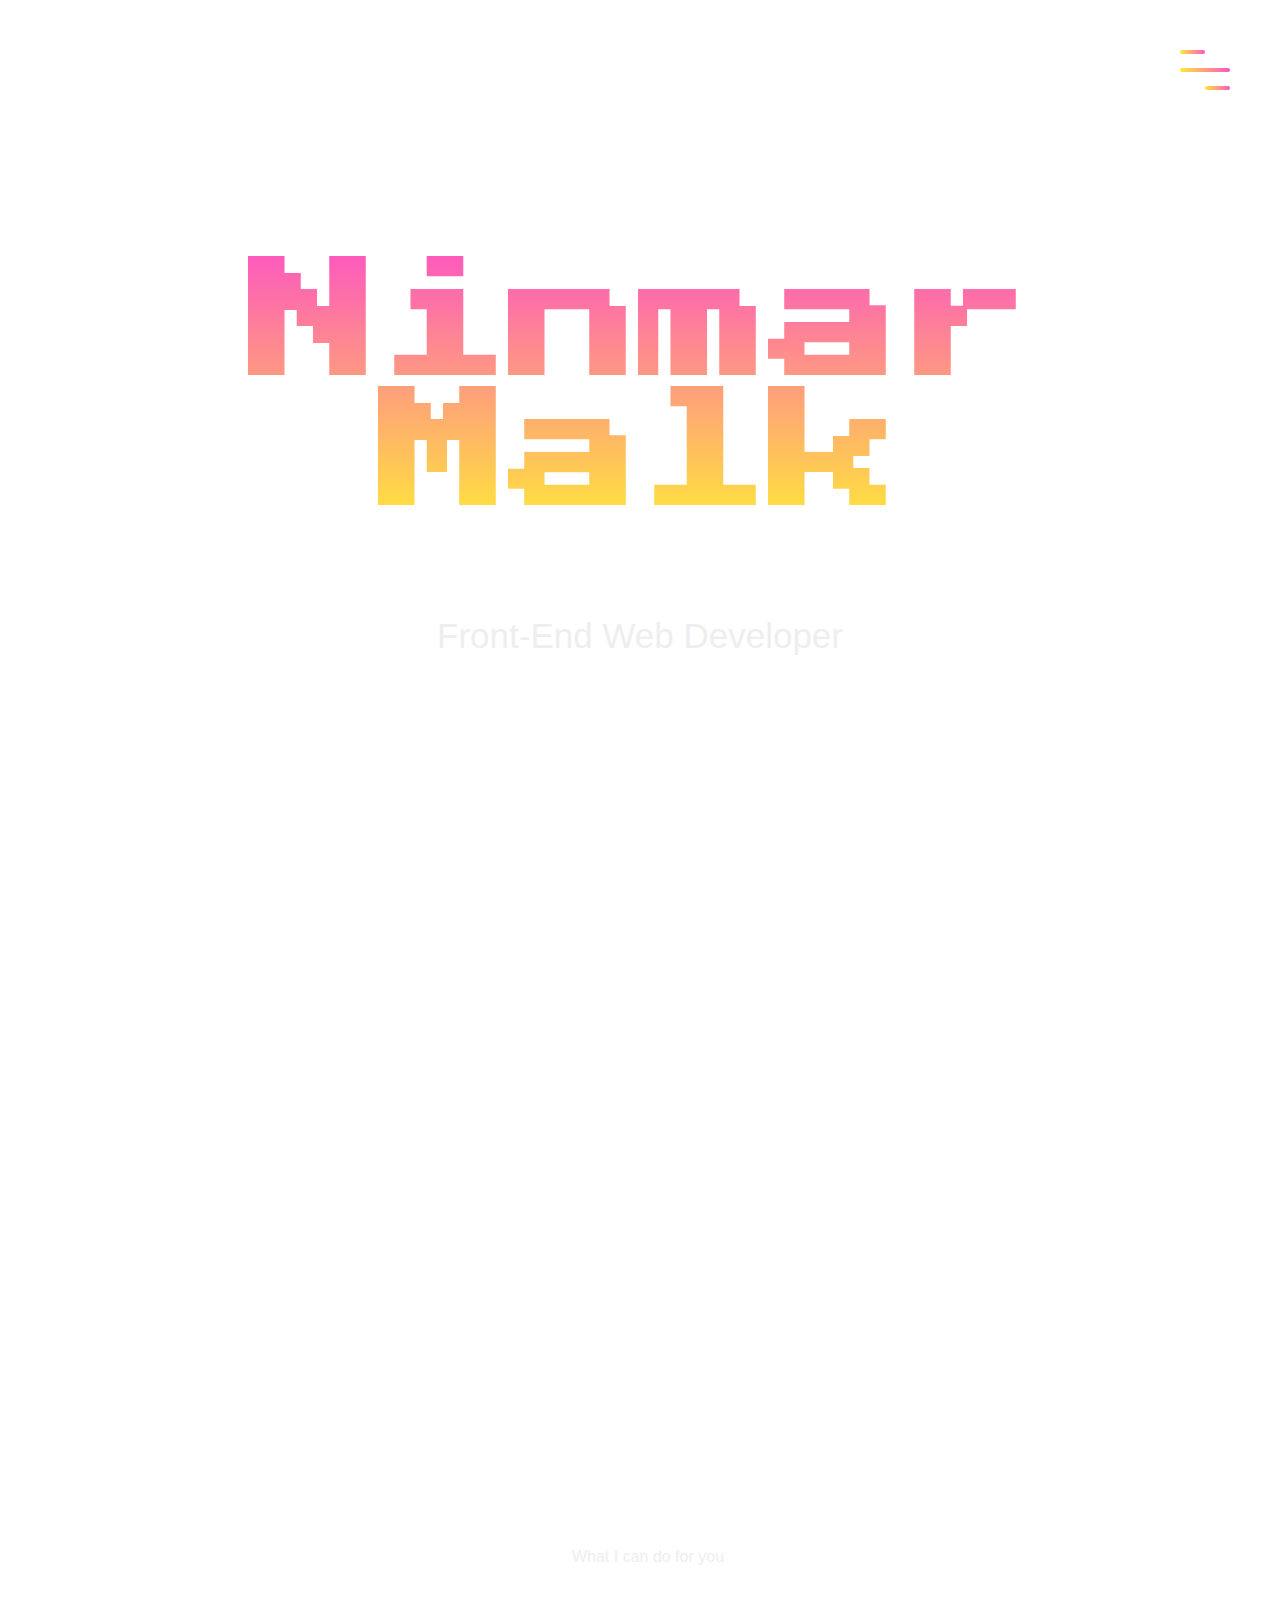
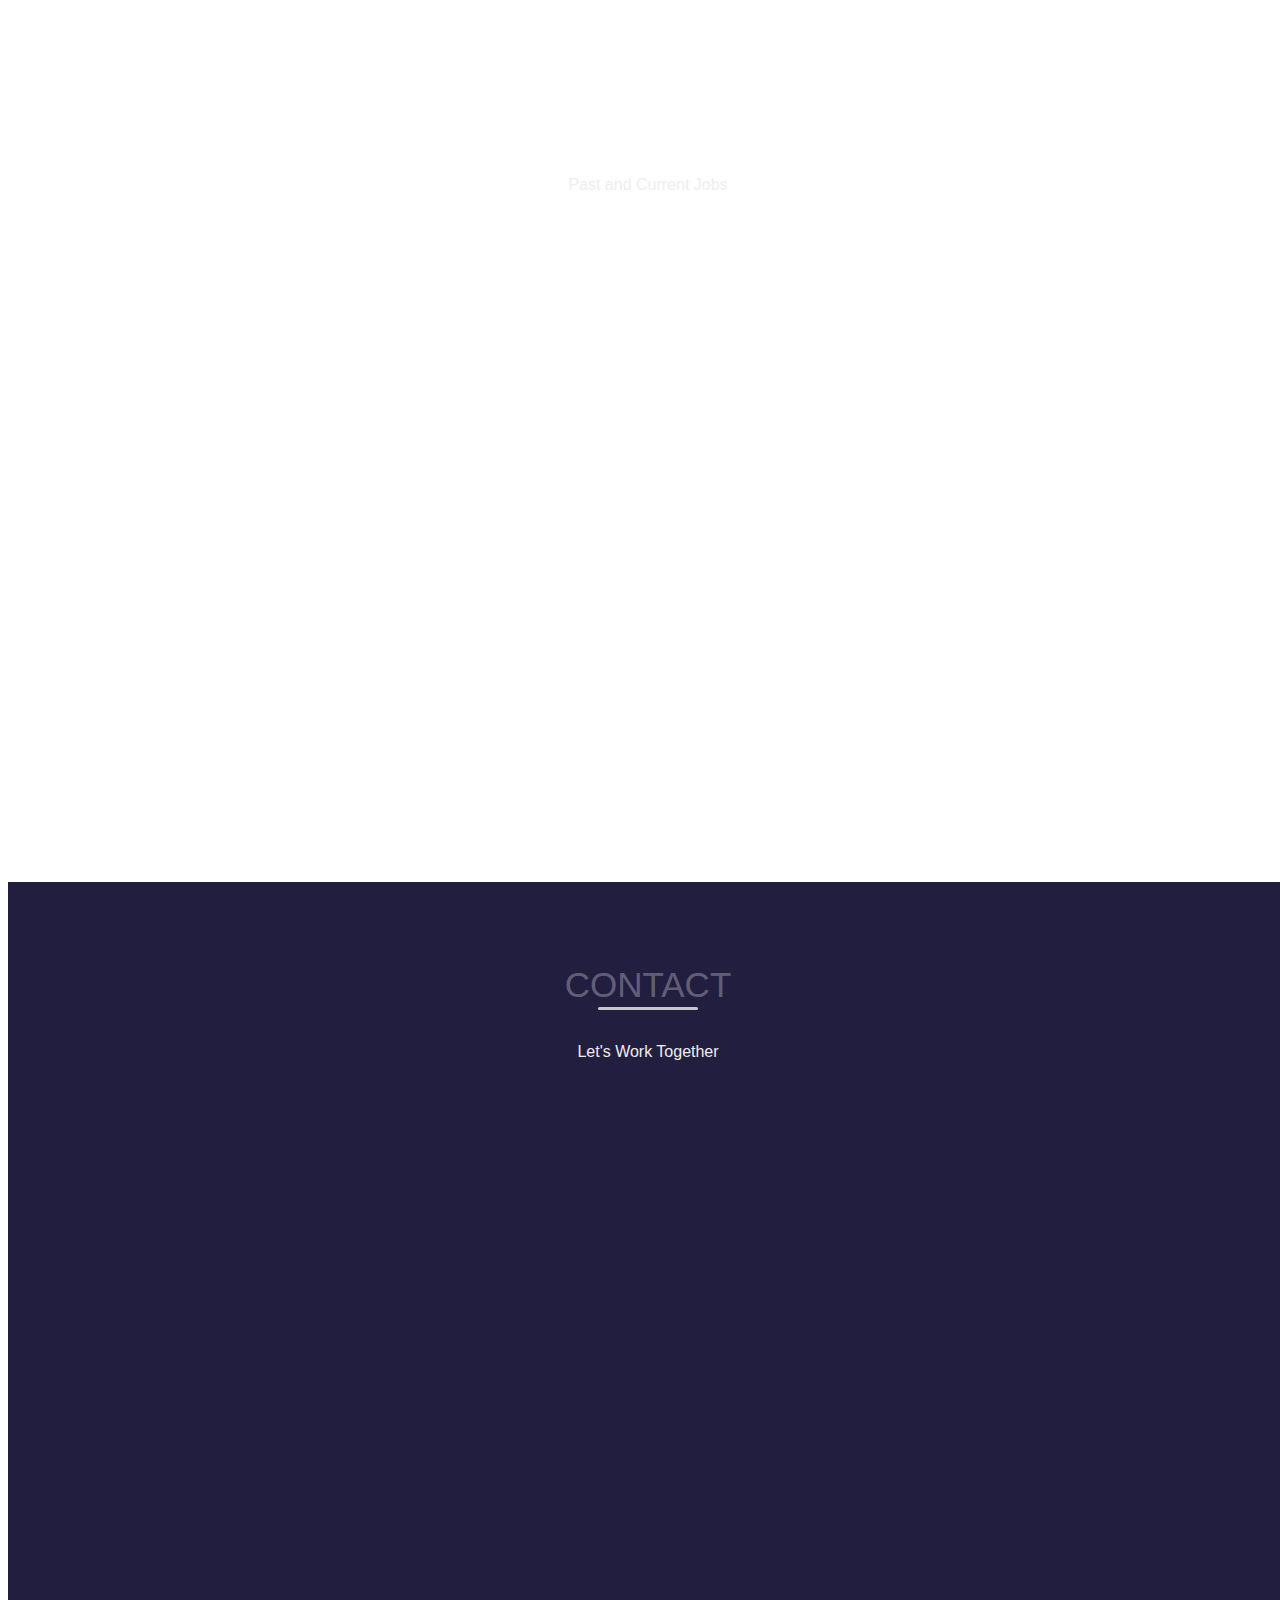
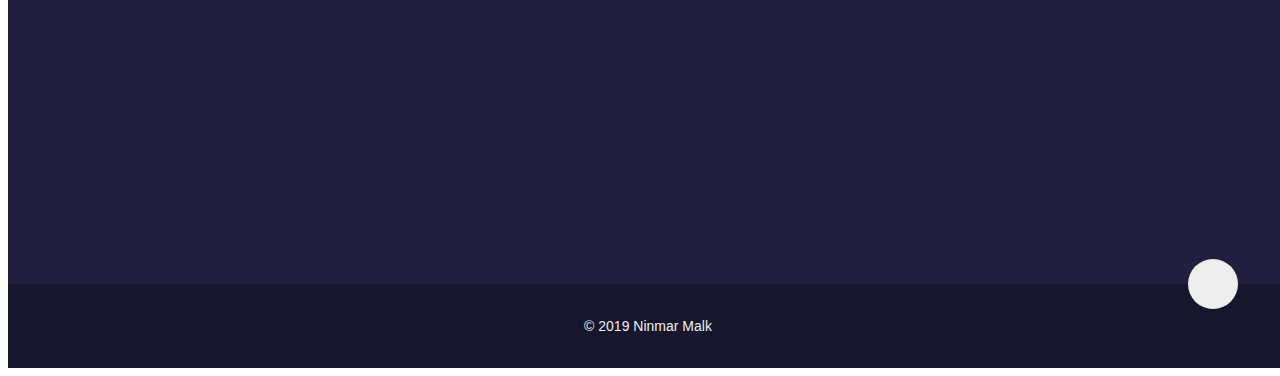
==== index.html @ dbb4bdf2 "Removed dribbble added github, minor style edits" ====
<!DOCTYPE html>
<html lang="en">
<head>
    <meta charset="UTF-8">
    <meta name="viewport" content="width=device-width, user-scalable=no">
    <title>Ninmar Malk</title>
    <link href="https://unpkg.com/aos@2.3.1/dist/aos.css" rel="stylesheet">
    <link rel="stylesheet" href="https://use.fontawesome.com/releases/v5.7.2/css/all.css" integrity="sha384-fnmOCqbTlWIlj8LyTjo7mOUStjsKC4pOpQbqyi7RrhN7udi9RwhKkMHpvLbHG9Sr" crossorigin="anonymous">
    <link rel="stylesheet" href="main.css">
</head>
<body>
    <header>
        <div class="menu-toggler">
            <div class="bar half start"></div>
            <div class="bar"></div>
            <div class="bar half end"></div>
        </div>
        <nav class="top-nav">
            <ul class="nav-list">
                <li>
                    <a href="index.html" class="nav-link">Home</a>
                </li>
                <li>
                    <a href="#about" class="nav-link">About</a>
                </li>
                <li>
                    <a href="#services" class="nav-link">Services</a>
                </li>
                <li>
                    <a href="#portfolio" class="nav-link">Portfolio</a>
                </li>
                <li>
                    <a href="#experience" class="nav-link">Experience</a>
                </li>
                <li>
                    <a href="#contact" class="nav-link">Contact</a>
                </li>
            </ul>
        </nav>
        <div class="landing-text">
            <h1>Ninmar Malk</h1>
            <h6>Front-End Web Developer</h6>
        </div>
    </header>

    <section class="about" id="about">
        <div class="container">
            <div class="profile-img" data-aos="fade-right" data-aos-delay="300">
                <img src="images/profile1.jpeg" alt="">
            </div>
            <div class="profile-img" data-aos="fade-left" data-aos-delay="600">
                <div class="about-details" >
                <div class="about-heading">
                    <h1>About</h1>
                    <h6>Myself</h6>
                </div>
                <p>
                    I'm a Self-Taught Front-End Web Developer and I'm available for hire. I left my career in Higher Education in January of 2019 and took a little gamble on myself. I wanted to go all in on breaking into tech. It's been one hell of a ride!
                </p>
                <div class="social-media">
                    <ul class="nav-list">
                        <li>
                            <a href="https://www.linkedin.com/in/ninmarmalk/" target="_blank" class="icon-link">
                                <i class="fab fa-linkedin"></i>
                            </a>
                        </li>
                        <li>
                            <a href="https://github.com/ninmarmalk" target="_blank" class="icon-link">
                                <i class="fab fa-github"></i>
                            </a>
                        </li>
                        <li>
                            <a href="https://www.facebook.com/TheKlam64" target="_blank" class="icon-link">
                                <i class="fab fa-facebook-square"></i>
                            </a>
                        </li>
                    </ul>
                </div>
            </div>
        </div>
    </section>

    <section class="services" id="services">
        <div class="container">
            <div class="section-heading">
                <h1>Services</h1>
                <h6>
                    What I can do for you
                </h6>
            </div>
            <div class="my-skills">
                <div class="skill" data-aos="fade-in" data-aos-delay="300">
                    <div class="icon-container">
                        <i class="fas fa-layer-group"></i>
                    </div>
                    <h1>Web Design</h1>
                    <p>Lorem ipsum dolor sit amet consectetur, adipisicing elit. Lorem ipsum dolor sit amet consectetur, adipisicing elit.</p>
                </div>
                <div class="skill" data-aos="fade-in" data-aos-delay="600">
                    <div class="icon-container">
                        <i class="fas fa-code"></i>
                    </div>
                    <h1>Web Development</h1>
                    <p>Lorem ipsum dolor sit amet consectetur, adipisicing elit. Lorem ipsum dolor sit amet consectetur, adipisicing elit.</p>
                </div>
                <div class="skill" data-aos="fade-in" data-aos-delay="900">
                    <div class="icon-container">
                        <i class="fas fa-chart-bar"></i>
                    </div>
                    <h1>Product Strategy</h1>
                    <p>Lorem ipsum dolor sit amet consectetur, adipisicing elit. Lorem ipsum dolor sit amet consectetur, adipisicing elit.</p>
                </div>
            </div>
            
        </div>
    </section>

    <section class="portfolio" id="portfolio">
        <div class="container">
            <div class="section-heading">
                <h1>Portfolio</h1>
                <h6>View some of my recent work</h6>
            </div>
            <div class="portfolio-item">
                <div class="portfolio-img has-margin-right" data-aos="fade-right" data-aos-delay="300">
                    <img src="images/portitem1.jpeg" alt="">
                </div>
                <div class="portfolio-description" data-aos="fade-left" data-aos-delay="600">
                    <h6>Web Development</h6>
                    <h1>Blog Website</h1>
                    <p>Lorem ipsum dolor sit amet consectetur, adipisicing elit. Lorem ipsum dolor sit amet consectetur, adipisicing elit.</p>
                    <a href="#" class="cta">View Details</a>
                </div>
            </div>
            <div class="portfolio-item">
                <div class="portfolio-description has-margin-right" data-aos="fade-right" data-aos-delay="900">
                    <h6>Web Design</h6>
                    <h1>Product Layout</h1>
                    <p>Lorem ipsum dolor sit amet consectetur, adipisicing elit. Lorem ipsum dolor sit amet consectetur, adipisicing elit.</p>
                    <a href="#" class="cta">View Details</a>
                </div>
                <div class="portfolio-img" data-aos="fade-left" data-aos-delay="1200">
                    <img src="images/portitem2.jpeg" alt="">
                </div>
            </div>
            <div class="portfolio-item">
                <div class="portfolio-img has-margin-right" data-aos="fade-right" data-aos-delay="1500">
                    <img src="images/portitem3.jpeg" alt="">
                </div>
                <div class="portfolio-description" data-aos="fade-left" data-aos-delay="1800">
                    <h6>Web Design</h6>
                    <h1>Product Sketch</h1>
                    <p>Lorem ipsum dolor sit amet consectetur, adipisicing elit. Lorem ipsum dolor sit amet consectetur, adipisicing elit.</p>
                    <a href="#" class="cta">View Details</a>
                </div>
            </div>
        </div>
    </section>

    <section class="experience" id="experience">
        <div class="container">
            <div class="section-heading">
                <h1>Work Experience</h1>
                <h6>Past and Current Jobs</h6>
            </div>
            <div class="timeline" data-aos="fade-down" data-aos-delay="300">
                <ul>
                    <li class="date" data-date="2019 - Present">
                        <h1>Web Development</h1>
                        <p>Lorem ipsum, dolor sit amet consectetur adipisicing elit. Aspernatur temporibus sapiente cumque minus consequatur, cupiditate possimus quidem, suscipit voluptate libero quibusdam illo delectus ad, sit deserunt praesentium. Corrupti, cum dolor.</p>
                    </li>
                    <li class="date" data-date="2017 - 2019">
                        <h1>Keypath Education</h1>
                        <p>Lorem, ipsum dolor sit amet consectetur adipisicing elit. Vel eius doloribus totam, dolor assumenda culpa alias cupiditate magnam dolore, ad quisquam possimus. Sapiente dolor porro, soluta quis cumque rem quam..</p>
                    </li>
                    <li class="date" data-date="2015 - 2017">
                        <h1>Chamberlain College of Nursing</h1>
                        <p>Lorem, ipsum dolor sit amet consectetur adipisicing elit. Nostrum provident repudiandae, consequatur officiis eligendi et, sed dolores sequi iste delectus facilis magni voluptatibus reiciendis voluptas. Nisi quis aliquid veniam maxime!.</p>
                    </li>
                </ul>
            </div>
        </div>
    </section>

    <section class="contact" id="contact">
        <div class="container">
            <div class="section-heading">
                <h1>Contact</h1>
                <h6>Let's Work Together</h6>
            </div>
            <form action="" data-aos="fade-up" data-aos-delay="300">
                <label for="name">Name:</label>
                <input type="text" name="name" id="name" placeholder="Your Name" required>

                <label for="email">Email:</label>
                <input type="email" name="email" id="email" placeholder="Your Email" required>

                <label for="service">Services:</label>
                <select name="service" id="service">
                    <option value="">Web Design</option>
                    <option value="">Web Development</option>
                    <option value="">Web Design/Development</option>
                </select>

                <label for="subject">Subject:</label>
                <textarea name="subject" id="subject" cols="10" rows="10"></textarea>
                <input type="submit" value="Submit">
            </form>
        </div>
    </section>

    <footer class="copyright">
        <div class="up" id="up">
            <i class="fas fa-chevron-up"></i>
        </div>
        <p>&copy; 2019 Ninmar Malk</p>
    </footer>

    <script src="https://ajax.googleapis.com/ajax/libs/jquery/3.3.1/jquery.min.js"></script>
    <script src="https://unpkg.com/aos@2.3.1/dist/aos.js"></script>
    <script src="main.js"></script>
</body>
</html>
---- main.css ----
@import url('https://fonts.googleapis.com/css?family=Press+Start+2P&display=swap');
@import url('https://fonts.googleapis.com/css?family=Open+Sans:300,400,600|Press+Start+2P&display=swap')

/*Start global*/
* {
    margin: 0;
    padding: 0;
    box-sizing: border-box;
}

html {
    font-size: 10px;
    font-family: 'Open Sans', sans-serif;
    color: #eee;
}

body {
    width: 100%;
    height: 100%;
    background: url("images/sitebg.jpg") no-repeat center fixed;
    background-size: cover;
}

section {
    padding: 6rem 0;
}

a {
    text-decoration: none;
    color: #eee;
}

p {
    font-size: 1.8rem;
    font-weight: 300;
}

img {
    width: 100%;
}

/*End global*/

/*Start reusable*/

.container {
    width: 90%;
    max-width: 120rem;
    height: 100%;
    margin: 0 auto;
}

.section-heading {
    text-align: center;
    margin-bottom: 10rem;
}

.section-heading h1 {
    font-size: 3.5rem;
    color: rgba(255, 255, 255, .3);
    text-transform: uppercase;
    font-weight: 300;
    position: relative;
    margin-bottom: 1rem;
}

.section-heading h1::before,
.section-heading h1::after {
    content: '';
    position: absolute;
    bottom: -.5rem;
    left: 50%;
    transform: translateX(-50%);
    background-color: rgba(255, 255, 255, 0.75);
}

.section-heading h1::before {
    width: 10rem;
    height: 3px;
    border-radius: .8rem;
}

.section-heading h6 {
    font-size: 1.6rem;
    font-weight: 300;
}

.has-margin-right {
    margin-right: 5rem;
}

/*End reusable*/

/*Start header*/
header {
    width: 100%;
    height: 100vh;
}

.top-nav {
    width: 100%;
    height: 100vh;
    position: fixed;
    top: -100vh;
    z-index: 50;
    background-color: #16162d;
    border-bottom-left-radius: 100%;
    border-bottom-right-radius: 100%;
    transition: all 65ms cubic-bezier(1,0,0,1);
}

.nav-list {
    list-style: none;
    width: 100%;
    height: 100%;
    display: flex;
    flex-wrap: wrap;
    justify-content: center;
    align-items: center;
}

li {
    margin: 0 2rem;
}

.nav-link {
    font-family: 'Press Start 2P', cursive;
    font-size: 5rem;
    padding: 1rem;
}

.nav-link:hover,
.nav-link:focus {
    background: linear-gradient(to top, #ffe838, #fd57bf);
    -webkit-background-clip: text;
    -webkit-text-fill-color: transparent;
}

.top-nav.open {
    top: 0;
    border-radius: initial;
}

.menu-toggler {
    position: absolute;
    top: 5rem;
    right: 5rem;
    width: 5rem;
    height: 4rem;
    display: flex;
    flex-direction: column;
    justify-content: space-between;
    cursor: pointer;
    z-index: 1500;
    transition: transform 650ms ease-out;
}

.menu-toggler.open {
    transform: rotate(-45deg);
}

.bar {
    background: linear-gradient(to right, #ffe838, #fd57bf);
    width: 100%;
    height: 4px;
    border-radius: .8rem;
}

.bar.half {
    width: 50%;
}

.bar.start {
    transform-origin: right;
    transition: transform 650ms cubic-bezier(0.54, -0.81, 0.57, 0.57);
}

.open .bar.start {
    transform: rotate(-450deg) translateX(.8rem);
}

.bar.end {
    align-self: flex-end;
    transform-origin: left;
    transition: transform 650ms cubic-bezier(0.54, -0.81, 0.57, 0.57);
}

.open .bar.end {
    transform: rotate(-450deg) translateX(-.8rem);
}

.landing-text {
    position: absolute;
    top: 50%;
    left: 50%;
    transform: translate(-50%, -50%);
    width: 100%;
    text-align: center;
    z-index: 1;
}

.landing-text h1 {
    font-size: 13rem;
    font-family: 'Press Start 2P', sans-serif;
    background: linear-gradient(to top, #ffe838, #fd57bf);
    -webkit-background-clip: text;
    -webkit-text-fill-color: transparent;
    padding: 1rem;
    user-select: none;
}

.landing-text h6 {
    font-size: 3.5rem;
    font-weight: 300;
}

/*End header*/

/*Start about*/

.about .container {
    display: flex;
    align-items: center;
    justify-content: center;
}

.about-heading {
    text-align: center;
    text-transform: uppercase;
    line-height: 0;
    margin-bottom: 6rem;
}

.about-heading h1 {
    font-size: 10rem;
    opacity: .3;
}
.about-heading h6 {
    font-size: 2rem;
    font-weight: 300;
}

.profile-img {
    max-width: 400px;
    flex: 1;
    margin-right: 5rem;
}

.about-details {
    flex: 1;
}

.social-media {
    margin-top: 5rem;
}

.social-media i {
    font-size: 5rem;
    transition: color 650ms;
}

.fa-facebook-square:hover {
    color: #4267b2;
}

.fa-github:hover {
    color: #ea4c89;
}

.fa-linkedin:hover {
    color: #0077B5;
}

/*End about*/

/*Start services*/

.my-skills {
    margin-top: 10rem;
    display: grid;
    grid-template-columns: repeat(auto-fit, minmax(25rem, 1fr));
    grid-gap: 2.5rem;
    text-align: center;

}


.skill {
    display: flex;
    flex-direction: column;
    justify-content: center;
    align-items: center;
    padding: 2rem;
}

.skill h1 {
    text-transform: uppercase;
    letter-spacing: 2px;
    margin: 2rem -2px 2rem 0;
}

.icon-container {
    width: 10rem;
    height: 10rem;
    border: 3px solid #ffe838;
    background-color: #fd57bf;
    margin-bottom: 2rem;
    display: flex;
    transform: rotate(45deg);
}

.icon-container i {
   color: #ffe838;
   font-size: 5rem;
   margin: auto;
   transform: rotate(-45deg); 
}

/*End services*/

/*Start portfolio*/

.portfolio-item {
    display: flex; 
    align-items: center;
    justify-content: center;
    margin-bottom: 5rem;
}

.portfolio-item:last-child {
    margin-bottom: 0;
}

.portfolio-img {
    flex: 1;
}

.portfolio-description {
    flex: 1;
}

.portfolio-description h1 {
    font-size: 3rem;
    font-weight: 300;
    margin: 1rem 0;
}

.portfolio-description h6 {
    font-size: 1.5rem;
    text-transform: uppercase;
    font-weight: 300;
    opacity: 0.3;
}

.portfolio-description .cta {
    display: inline-block;
    margin-top: 2.5rem;
    font-size: 1.5rem;
    text-transform: uppercase;
    color: #3883ff;
    transition: color 650ms;
}

.portfolio-description .cta:hover {
    color: #2f67cd;
}

/*End services*/

/*Start timeline*/

.timeline ul {
    border-left: 4px solid #ffe838;
    border-radius: .8rem;
    background-color: rgba(0, 0, 0, 0.05);
    margin: 0 auto;
    position: relative;
    padding: 5rem;
    list-style: none;
    text-align: left;
    width: 70%;
}

.timeline h1 {
    font-size: 2rem;
    text-transform: uppercase;
    font-weight: 300;
    margin-bottom: 1rem;
    opacity: .3;
}

.timeline .date {
    border-bottom: 1px solid rgba(255, 255, 255, 0.1);
    margin-bottom: 1rem;
    padding-bottom: 1rem;
    position: relative;
}

.timeline .date:last-of-type {
    padding-bottom: 0;
    margin-bottom: 0;
    border: none;
}

.timeline .date::before,
.timeline .date::after {
    position: absolute;
    display: block;
    top: 50%;
    transform: translateY(-50%);
}

.timeline .date::before {
    content: attr(data-date);
    left: -21rem;
    text-align: right;
    min-width: 12rem;
    font-size: 1.5rem;
}

.timeline .date::after {
    content: '';
    box-shadow: 0 0 0 4px #fd57bf;
    border-radius: 100%;
    left: -8rem;
    height: 1.5rem;
    width: 1.5rem;
    background-color: #313534;
}

/*End timeline*/

/*Start contact*/

.contact {
    background-color: #221e3f;
}

form {
    width: 70%;
    margin: 0 auto;
}

form label {
    font-size: 2.5rem;
}

input, select, textarea {
    width: 100%;
    font-family: 'Press Start 2P', sans-serif;
    padding: 1rem;
    border-radius: 3px;
    margin-bottom: 15px;
    border: none;
    outline-color: #fd57bf;
    box-sizing:content-box;
}

input[type="text"], 
input[type="email"] {
    color: #fd57bf;
    height: 35px;
    font-size: 3rem;
}

textarea {
    color: #fd57bf;
    font-size: 2rem;
}

select {
    height: 50px;
    font-size: 3rem;
}

input[type="submit"] {
    width: initial;
    height: 50px;
    background-color: #fd57bf;
    color: #eee;
    padding: 1rem 2rem;
    border-radius: .8rem;
    cursor: pointer;
    transition: background-color 650ms;
}

input[type="submit"]:hover {
    color: #221e3f;
    background-color: #ffe838;

}

/*End contact*/

/*Start footer*/

.copyright {
    width: 100%;
    text-align: center;
    background-color: #16162d;
    padding: 2rem 0;
    position: relative;
}

.up {
    position: absolute;
    width: 5rem;
    height: 5rem;
    background-color: #eee;
    top: -2.5rem;
    right: 5rem;
    border-radius: 100%;
    display: flex;
    animation: pulse 2s infinite;
    cursor: pointer;
}

.up i {
    color: #16162d;
    font-size: 2rem;
    margin: auto;
}

.copyright p{
    font-size: 1.4rem;

}

/*End footer*/

/*Start animations*/
@keyframes pulse {
    0% {
        box-shadow: 0 0 0 0 rgba(253, 87, 191, 0.99);
    }
    70% {
        box-shadow: 0 0 0 2rem rgba(253, 87, 191, 0);
    }
    100% {
        box-shadow: 0 0 0 0 rgba(253, 87, 191, 0);
    }

}

/*End animations*/

/*Start media queries*/

@media screen and (max-width: 768px) {
    body {
        background: url("images/sitebg2.jpg") no-repeat center fixed;
        background-size: cover;
    }

    .landing-text h1 {
        font-size: 10rem;
    }

    .landing-text h6 {
        font-size: 2.7rem;
    }

    .nav-list {
        flex-direction: column;
    }

    li {
        margin: 2rem 0;
    }

    .nav-link {
        font-size: 3rem;
    }
    .about-heading h1 {
        font-size: 8rem;

    }

    .section-heading h1 {
        font-size: 3rem;
    }

    .about-details .nav-list {
        flex-direction: initial;
    }

    .about-details li {
        margin: 0 2rem;
    }

    .icon-container {
        width: 7rem;
        height: 7rem;
    }

    .icon-container i {
        font-size: 4rem;
    }

    .timeline ul {
        margin: 0 0 0 auto;
    }

    .timeline .date::before {
        left: -20rem;
    }

    .timeline .date::after {
        left: -5.9rem;
    }
}

@media screen and (max-width: 600px) {
    .menu-toggler {
        top: 2rem;
        right: 2rem;
    }

    .landing-text h1 {
        font-size: 6rem;
    }

    .landing-text h6 {
        font-size: 2rem;
    }

    .nav-link {
        font-size: 2.5rem;
    }

    .about .container {
        flex-direction: column;
    }

    .profile-img {
        margin: 0 0 7rem 0;
    }

    .portfolio-item {
        flex-direction: column;
    }

    .portfolio-image {
        margin: 0 0 2rem 0;
        order: 1;
    }

    .portfolio-description { 
        margin: 0;
        order: 2;
    }

    .timeline p {
        font-size: 1.6rem;
    }
    
    .timeline .date::before {
        font-size: 1.4rem;
    }

    .form {
        width: 100%;
    }

    .up {
        right: 2rem;
    }

    input[type="text"], 
    input[type="email"] {
        font-size: 2rem;
        height: 25px;
    }

    select {
        height: 35px;
        font-size: 2rem;
        width: 100%;
    }

    textarea {
        font-size: 1rem;
    }
    
}



/*End media queries*/
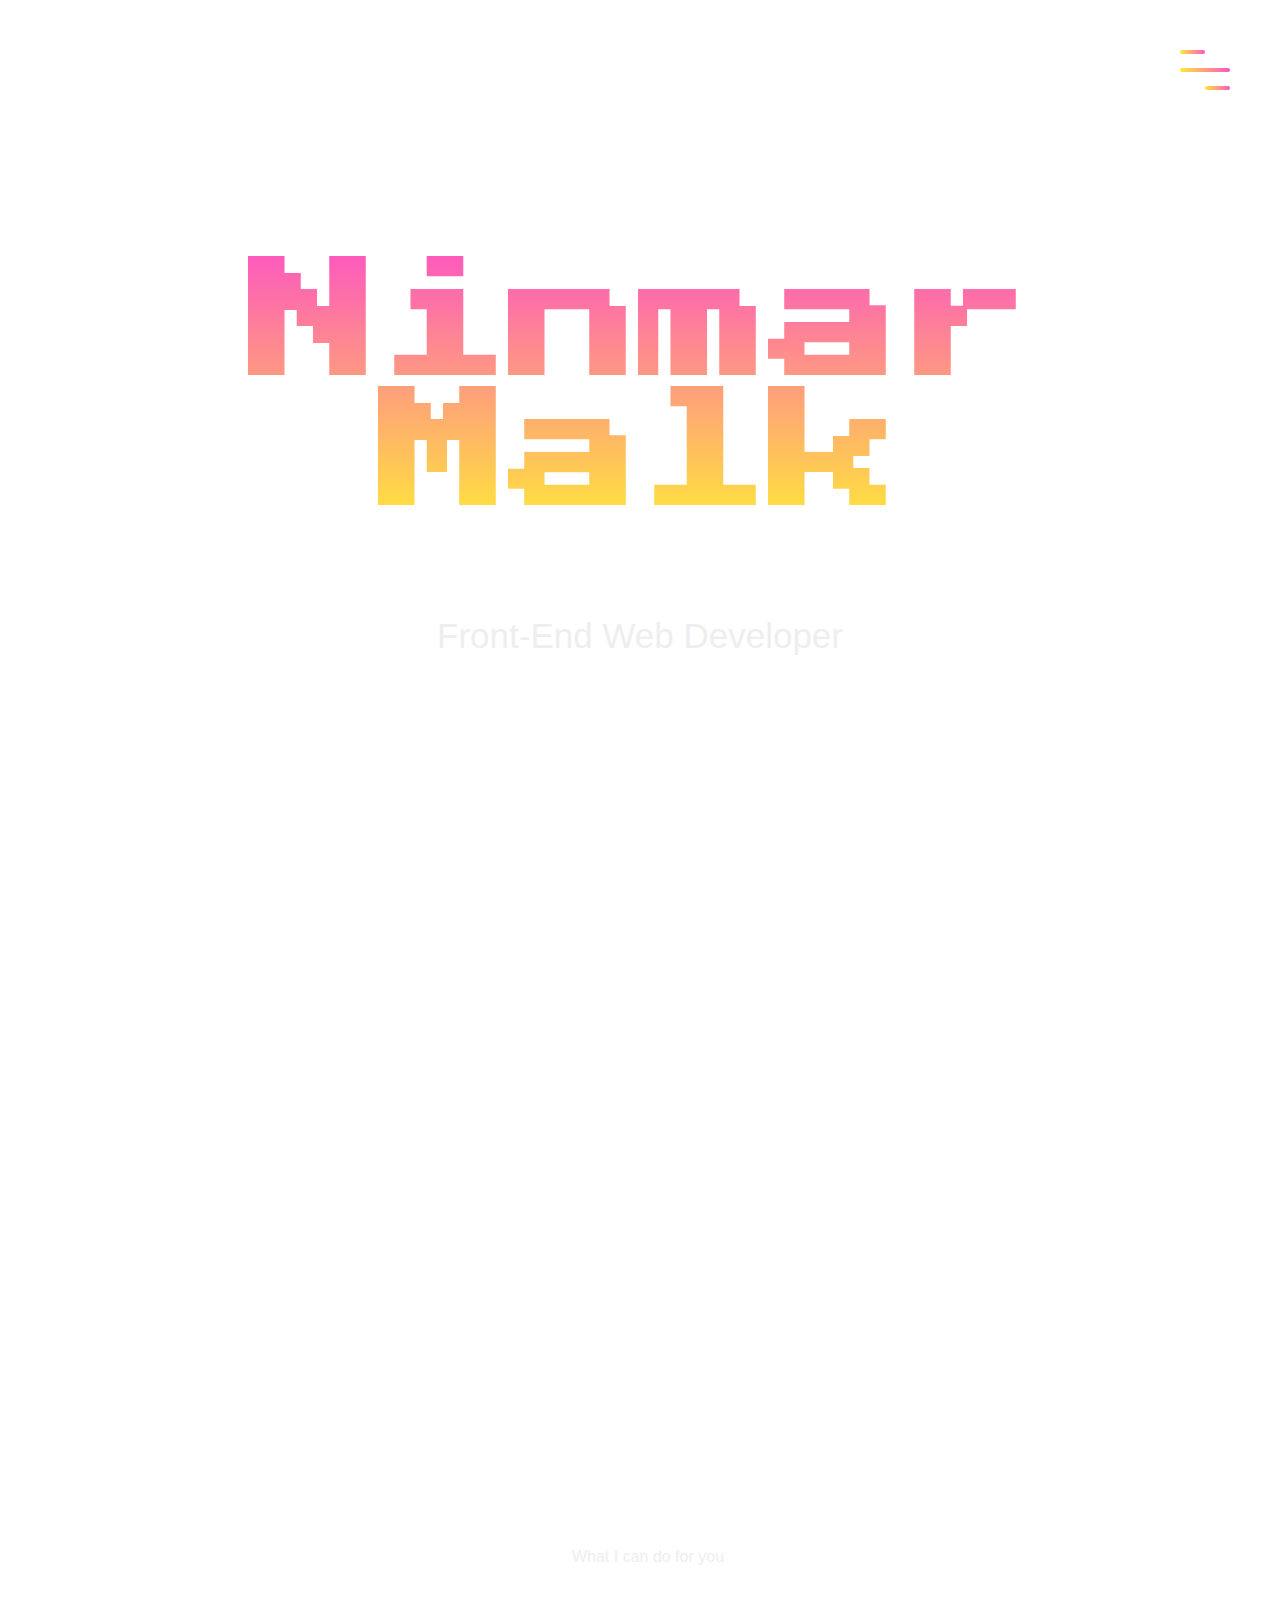
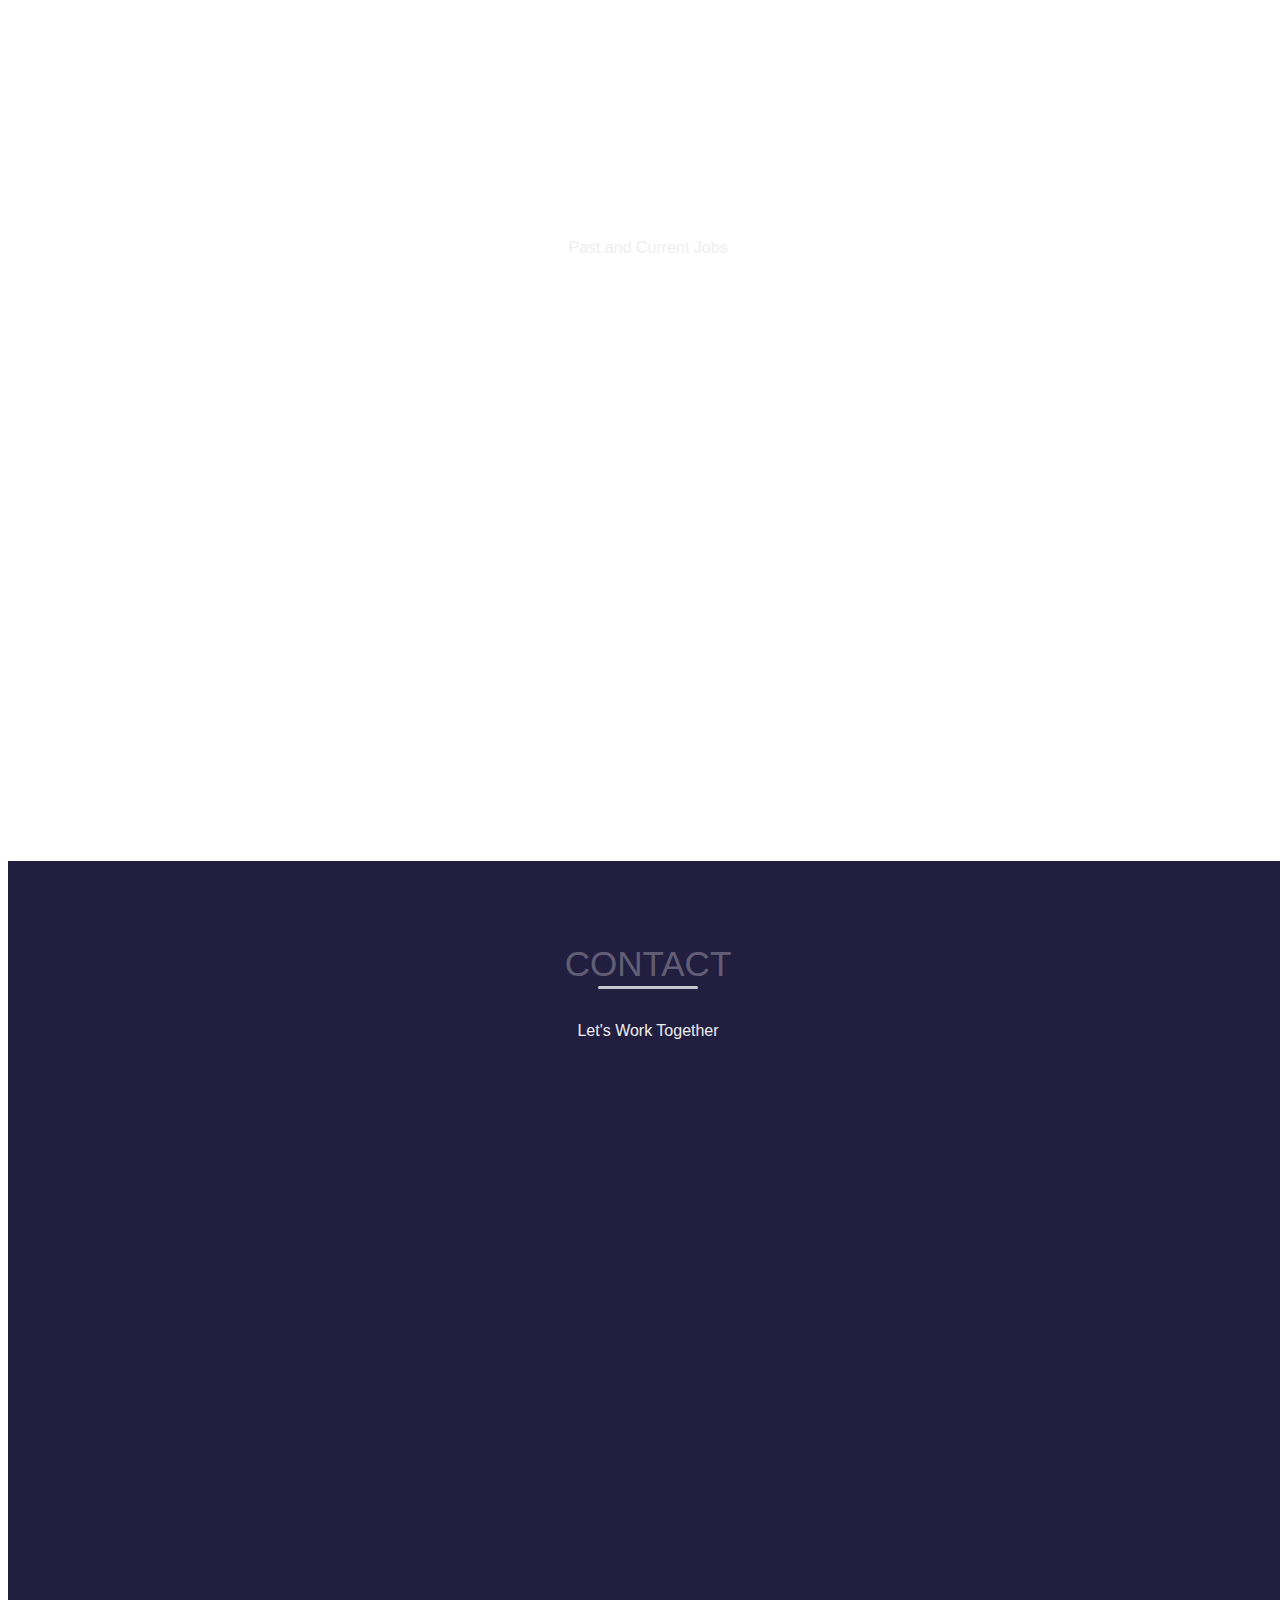
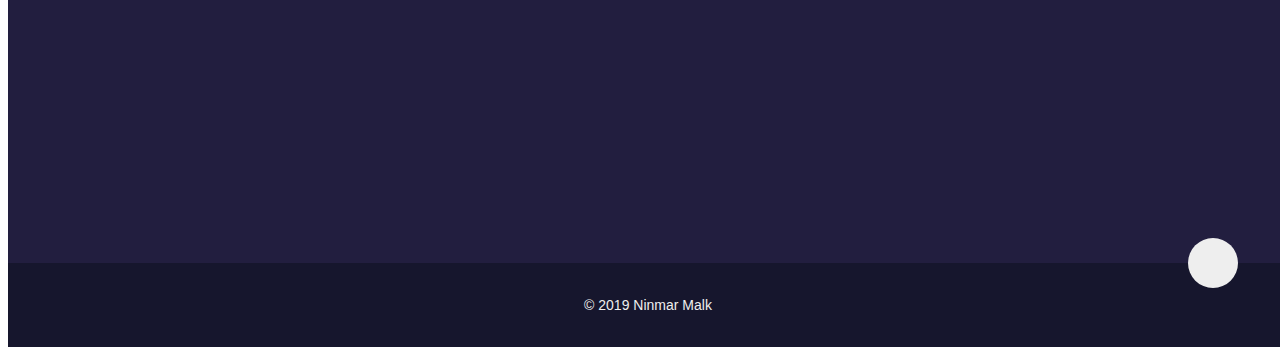
==== commit 8b661fae: "final commit" ====
--- a/index.html
+++ b/index.html
@@ -2,7 +2,7 @@
 <html lang="en">
 <head>
     <meta charset="UTF-8">
-    <meta name="viewport" content="width=device-width, user-scalable=no">
+    <meta name="viewport" content="width=device-width, initial-scale=1">
     <title>Ninmar Malk</title>
     <link href="https://unpkg.com/aos@2.3.1/dist/aos.css" rel="stylesheet">
     <link rel="stylesheet" href="https://use.fontawesome.com/releases/v5.7.2/css/all.css" integrity="sha384-fnmOCqbTlWIlj8LyTjo7mOUStjsKC4pOpQbqyi7RrhN7udi9RwhKkMHpvLbHG9Sr" crossorigin="anonymous">
@@ -55,23 +55,23 @@
                     <h6>Myself</h6>
                 </div>
                 <p>
-                    I'm a Self-Taught Front-End Web Developer and I'm available for hire. I left my career in Higher Education in January of 2019 and took a little gamble on myself. I wanted to go all in on breaking into tech. It's been one hell of a ride!
+                    I'm a Self-Taught Front-End Web Developer and I'm available for hire. I left my career in Higher Education in January of 2019 and took a gamble on myself. I wanted to go all in on breaking into tech. It's been one hell of a ride!
                 </p>
                 <div class="social-media">
                     <ul class="nav-list">
+                        <li>
+                            <a href="https://github.com/ninmarmalk" target="_blank" class="icon-link">
+                                <i class="fab fa-github"></i>
+                            </a>
+                        </li>
                         <li>
                             <a href="https://www.linkedin.com/in/ninmarmalk/" target="_blank" class="icon-link">
                                 <i class="fab fa-linkedin"></i>
                             </a>
                         </li>
                         <li>
-                            <a href="https://github.com/ninmarmalk" target="_blank" class="icon-link">
-                                <i class="fab fa-github"></i>
-                            </a>
-                        </li>
-                        <li>
-                            <a href="https://www.facebook.com/TheKlam64" target="_blank" class="icon-link">
-                                <i class="fab fa-facebook-square"></i>
+                            <a href="Ninmar-Resume.pdf" target="_blank" class="icon-link">
+                                <i class="far fa-file"></i>
                             </a>
                         </li>
                     </ul>
@@ -94,21 +94,21 @@
                         <i class="fas fa-layer-group"></i>
                     </div>
                     <h1>Web Design</h1>
-                    <p>Lorem ipsum dolor sit amet consectetur, adipisicing elit. Lorem ipsum dolor sit amet consectetur, adipisicing elit.</p>
+                    <p>I stay up to date on modern design trends and continue to learn about web design and development. I'm passionate about collaborting, creating, and learning.</p>
                 </div>
                 <div class="skill" data-aos="fade-in" data-aos-delay="600">
                     <div class="icon-container">
                         <i class="fas fa-code"></i>
                     </div>
                     <h1>Web Development</h1>
-                    <p>Lorem ipsum dolor sit amet consectetur, adipisicing elit. Lorem ipsum dolor sit amet consectetur, adipisicing elit.</p>
+                    <p>With it's explosion in populariy that doesn't appear to be going anywhere anytime soon, my current area of focus is mastering JavaScript. No libraries or frameworks.</p>
                 </div>
                 <div class="skill" data-aos="fade-in" data-aos-delay="900">
                     <div class="icon-container">
                         <i class="fas fa-chart-bar"></i>
                     </div>
-                    <h1>Product Strategy</h1>
-                    <p>Lorem ipsum dolor sit amet consectetur, adipisicing elit. Lorem ipsum dolor sit amet consectetur, adipisicing elit.</p>
+                    <h1>Technologies</h1>
+                    <p>I use Git and GitHub on every  project. I have experience with design software Sketch, Photoshop, and Illustrator, and Adobe XD. I have experience implementing third-party JSON APIs in my projects as well.</p>
                 </div>
             </div>
             
@@ -123,35 +123,35 @@
             </div>
             <div class="portfolio-item">
                 <div class="portfolio-img has-margin-right" data-aos="fade-right" data-aos-delay="300">
-                    <img src="images/portitem1.jpeg" alt="">
+                    <img src="remakes/PetsLife Plus/img/dog2.jpg" alt="">
                 </div>
                 <div class="portfolio-description" data-aos="fade-left" data-aos-delay="600">
-                    <h6>Web Development</h6>
-                    <h1>Blog Website</h1>
-                    <p>Lorem ipsum dolor sit amet consectetur, adipisicing elit. Lorem ipsum dolor sit amet consectetur, adipisicing elit.</p>
-                    <a href="#" class="cta">View Details</a>
+                    <h6>Web Design</h6>
+                    <h1>E-Commerce Pet Store</h1>
+                    <p>This is a concept website I designed written in plain CSS and JavaScript.</p>
+                    <a href="remakes/PetsLife Plus/index.html" class="cta">View Details</a>
                 </div>
             </div>
             <div class="portfolio-item">
                 <div class="portfolio-description has-margin-right" data-aos="fade-right" data-aos-delay="900">
-                    <h6>Web Design</h6>
-                    <h1>Product Layout</h1>
-                    <p>Lorem ipsum dolor sit amet consectetur, adipisicing elit. Lorem ipsum dolor sit amet consectetur, adipisicing elit.</p>
-                    <a href="#" class="cta">View Details</a>
+                    <h6>Development</h6>
+                    <h1>Rock Paper Scissors</h1>
+                    <p>A simple Rock Paper Scissors game that tracks user vs. computer score.</p>
+                    <a href="Rock Paper Scissors/index.html" class="cta">View Details</a>
                 </div>
                 <div class="portfolio-img" data-aos="fade-left" data-aos-delay="1200">
-                    <img src="images/portitem2.jpeg" alt="">
+                    <img src="Rock Paper Scissors/img/RPS copy.jpg" alt="">
                 </div>
             </div>
             <div class="portfolio-item">
                 <div class="portfolio-img has-margin-right" data-aos="fade-right" data-aos-delay="1500">
-                    <img src="images/portitem3.jpeg" alt="">
+                    <img src="Weather App/Weather.png" alt="">
                 </div>
                 <div class="portfolio-description" data-aos="fade-left" data-aos-delay="1800">
-                    <h6>Web Design</h6>
-                    <h1>Product Sketch</h1>
-                    <p>Lorem ipsum dolor sit amet consectetur, adipisicing elit. Lorem ipsum dolor sit amet consectetur, adipisicing elit.</p>
-                    <a href="#" class="cta">View Details</a>
+                    <h6>Development</h6>
+                    <h1>Weather App API</h1>
+                    <p>A weather application that can tell location-specific weather in your area.</p>
+                    <a href="Weather App/index.html" class="cta">View Details</a>
                 </div>
             </div>
         </div>
@@ -167,15 +167,15 @@
                 <ul>
                     <li class="date" data-date="2019 - Present">
                         <h1>Web Development</h1>
-                        <p>Lorem ipsum, dolor sit amet consectetur adipisicing elit. Aspernatur temporibus sapiente cumque minus consequatur, cupiditate possimus quidem, suscipit voluptate libero quibusdam illo delectus ad, sit deserunt praesentium. Corrupti, cum dolor.</p>
+                        <p>I quit my prior career in January of this year to focus on my career change. I use Google, Stack Overflow, textbooks, YouTube and online courses to learn how to build websites.</p>
                     </li>
                     <li class="date" data-date="2017 - 2019">
                         <h1>Keypath Education</h1>
-                        <p>Lorem, ipsum dolor sit amet consectetur adipisicing elit. Vel eius doloribus totam, dolor assumenda culpa alias cupiditate magnam dolore, ad quisquam possimus. Sapiente dolor porro, soluta quis cumque rem quam..</p>
+                        <p>I worked at KeyPath Education as an admissions counselor for 2 years, helping nursing students enroll in school.</p>
                     </li>
                     <li class="date" data-date="2015 - 2017">
                         <h1>Chamberlain College of Nursing</h1>
-                        <p>Lorem, ipsum dolor sit amet consectetur adipisicing elit. Nostrum provident repudiandae, consequatur officiis eligendi et, sed dolores sequi iste delectus facilis magni voluptatibus reiciendis voluptas. Nisi quis aliquid veniam maxime!.</p>
+                        <p>I worked at Chamberlain College of Nursing for 2 years doing the same thing I did at KeyPath.</p>
                     </li>
                 </ul>
             </div>
@@ -188,12 +188,12 @@
                 <h1>Contact</h1>
                 <h6>Let's Work Together</h6>
             </div>
-            <form action="" data-aos="fade-up" data-aos-delay="300">
+            <form method="post" action="send_mail.php" data-aos="fade-up" data-aos-delay="300">
                 <label for="name">Name:</label>
-                <input type="text" name="name" id="name" placeholder="Your Name" required>
+                <input name="name" type="text" id="name" placeholder="Your Name" required>
 
                 <label for="email">Email:</label>
-                <input type="email" name="email" id="email" placeholder="Your Email" required>
+                <input name="email" type="email" placeholder="Your Email" required>
 
                 <label for="service">Services:</label>
                 <select name="service" id="service">
@@ -202,9 +202,9 @@
                     <option value="">Web Design/Development</option>
                 </select>
 
-                <label for="subject">Subject:</label>
-                <textarea name="subject" id="subject" cols="10" rows="10"></textarea>
-                <input type="submit" value="Submit">
+                <label for="message">Subject:</label>
+                <textarea name="message" id="message" cols="10" rows="10"></textarea>
+                <input type="submit" value="Submit" name="submit">
             </form>
         </div>
     </section>
@@ -218,6 +218,6 @@
 
     <script src="https://ajax.googleapis.com/ajax/libs/jquery/3.3.1/jquery.min.js"></script>
     <script src="https://unpkg.com/aos@2.3.1/dist/aos.js"></script>
-    <script src="main.js"></script>
+    <script src="JS/main.js"></script>
 </body>
 </html>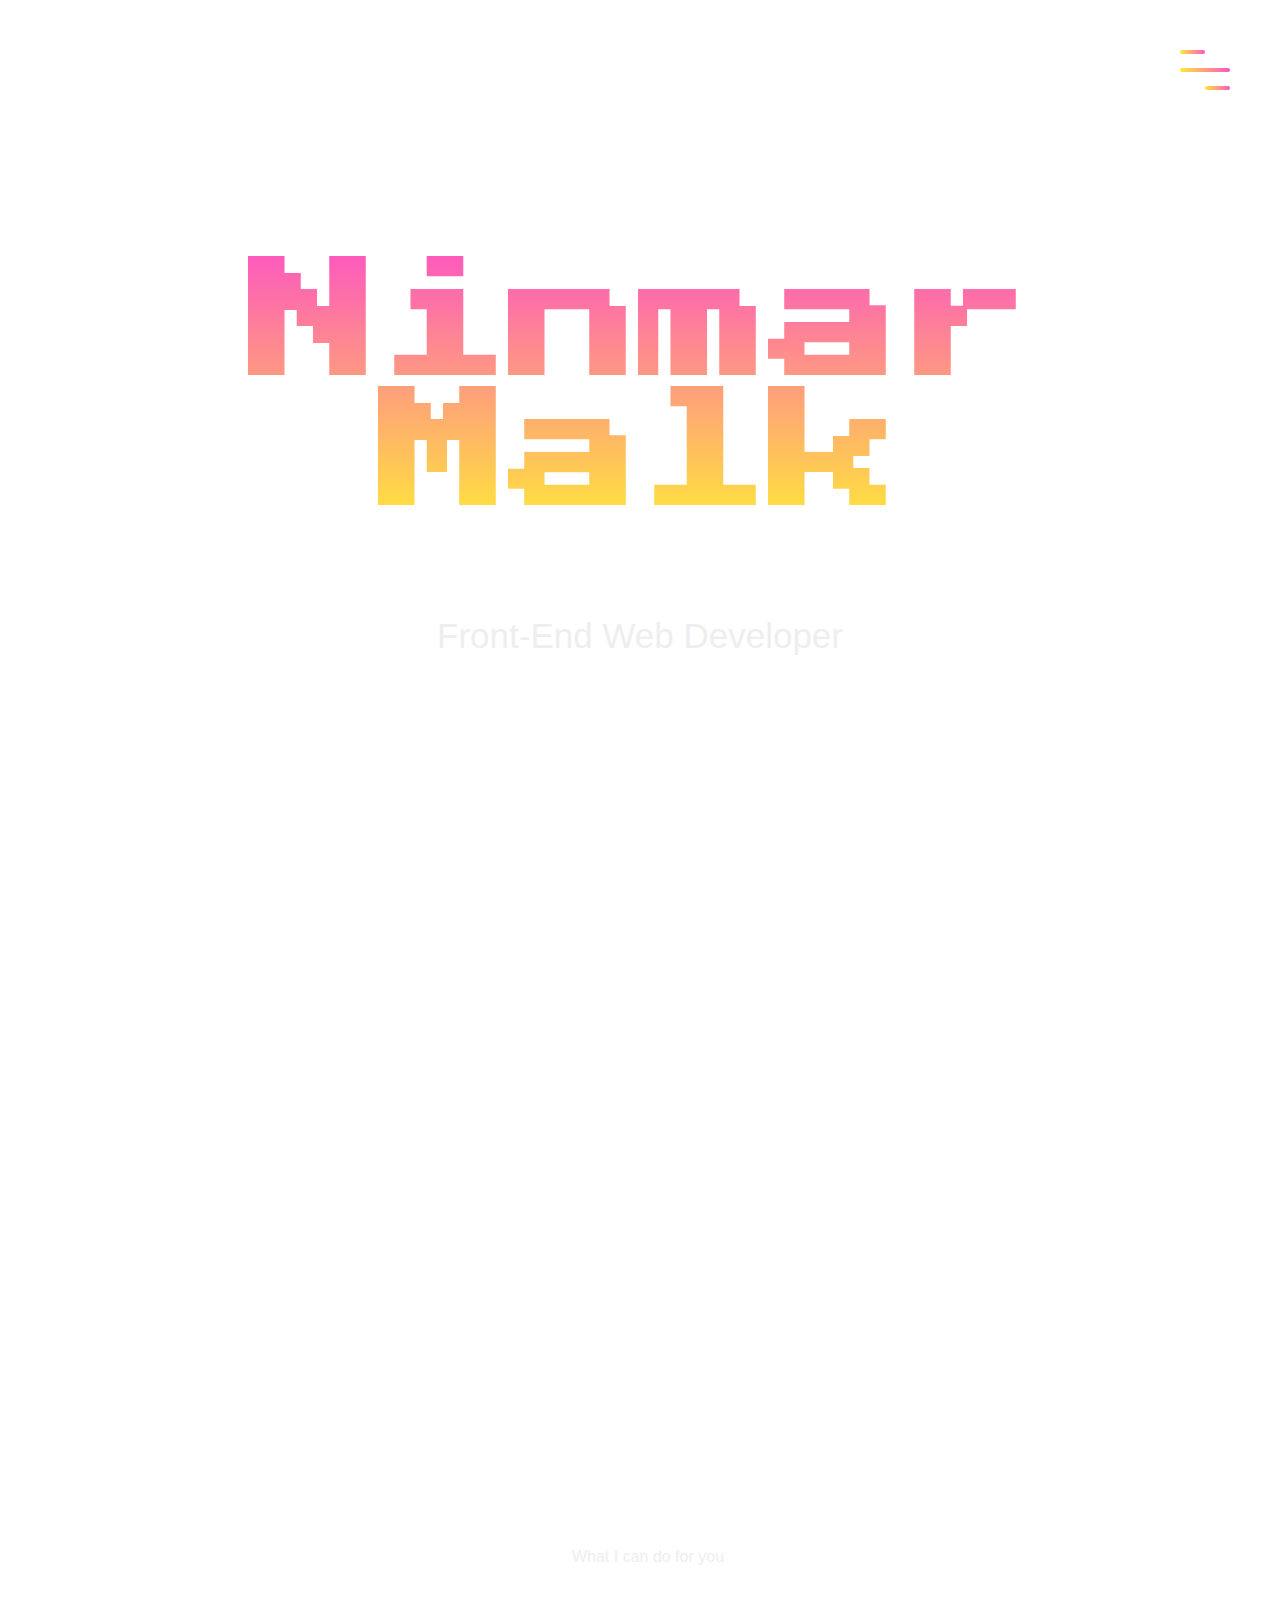
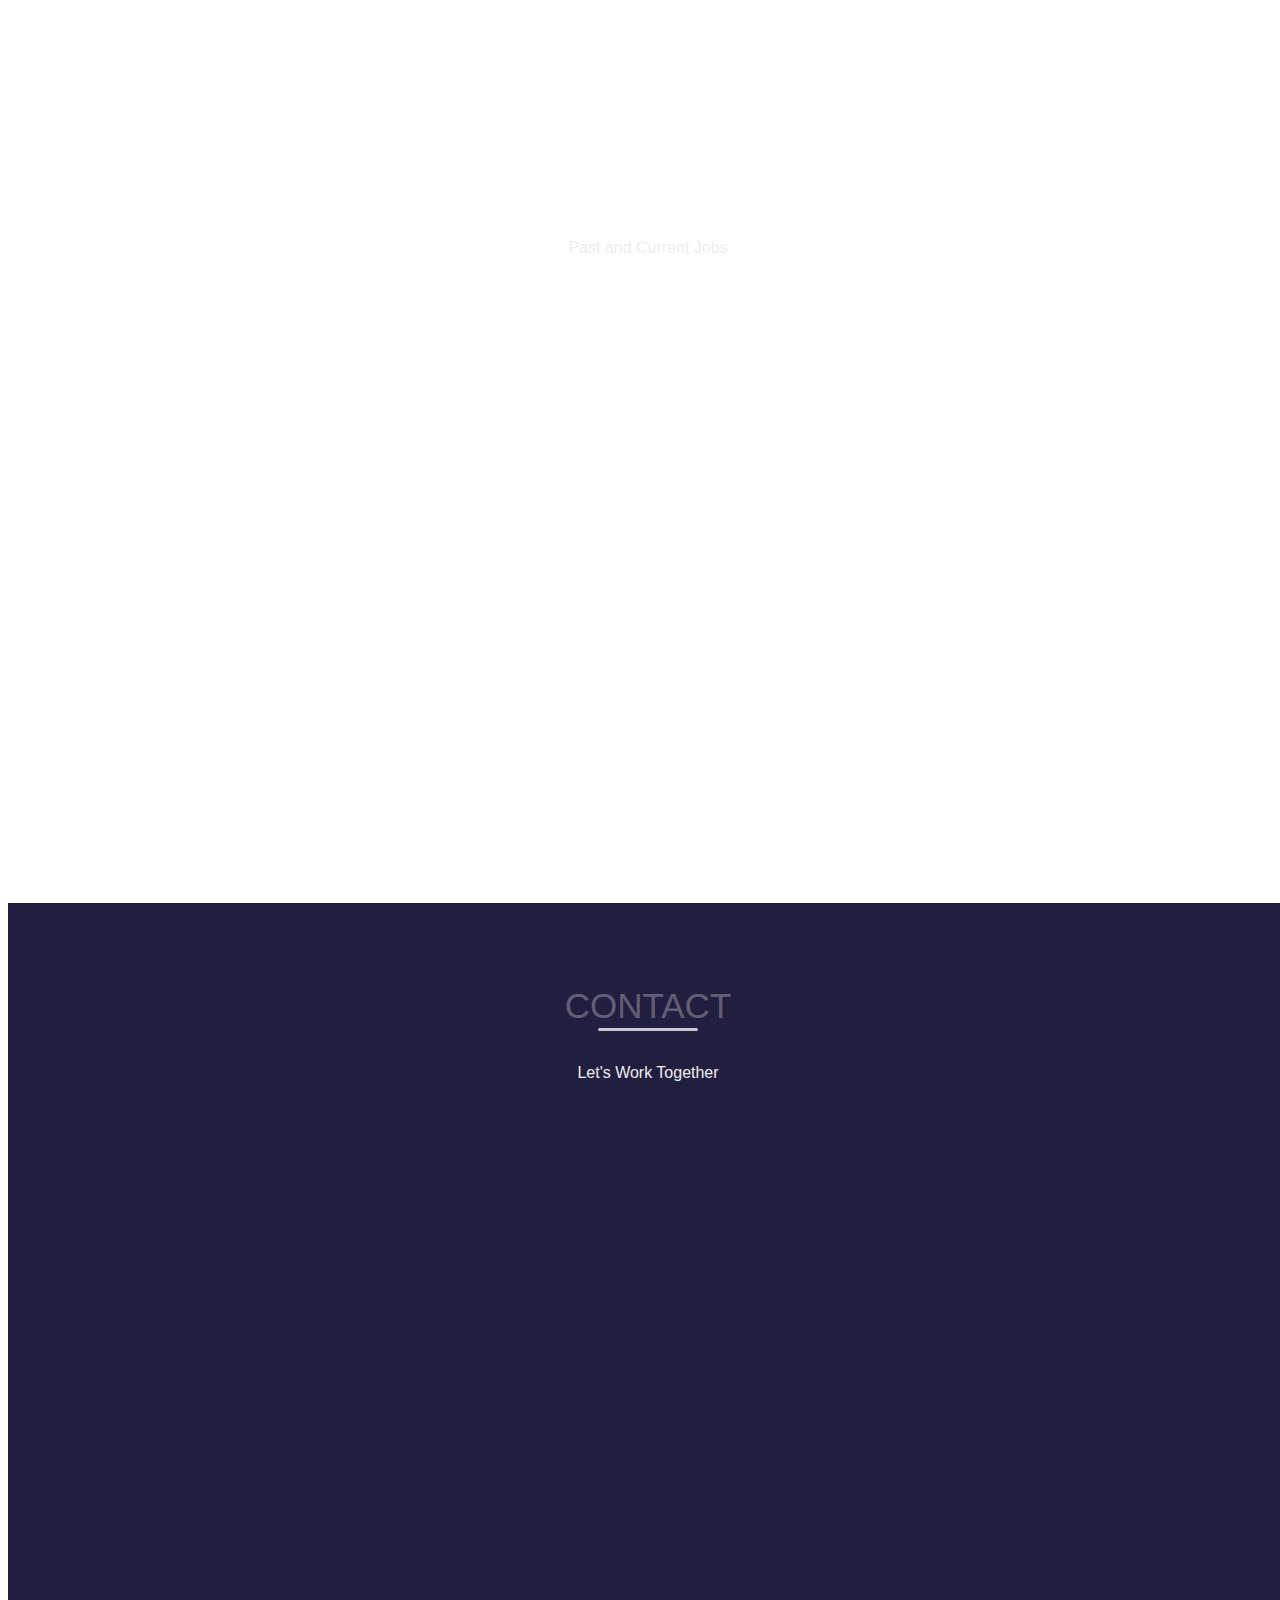
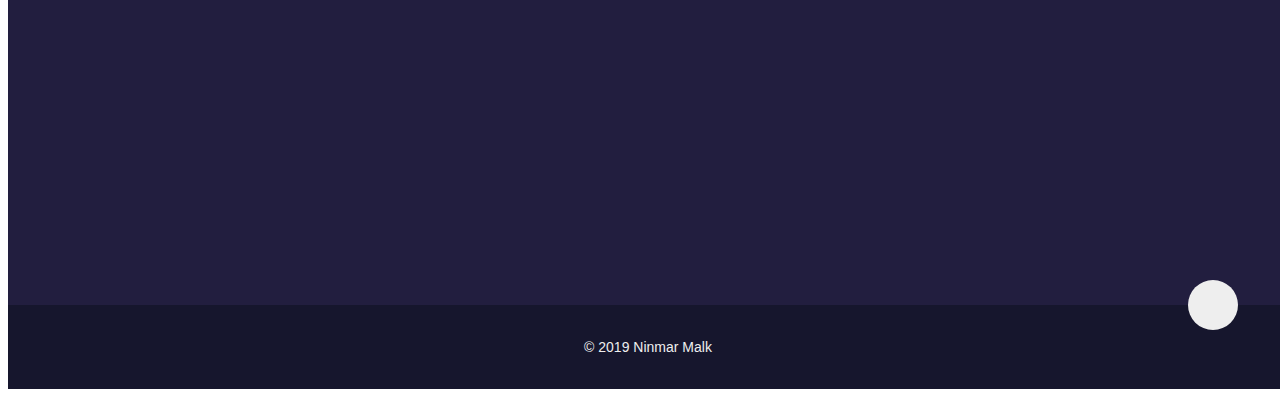
==== commit 19ddb085: "content edits" ====
--- a/index.html
+++ b/index.html
@@ -70,7 +70,7 @@
                             </a>
                         </li>
                         <li>
-                            <a href="Ninmar-Resume.pdf" target="_blank" class="icon-link">
+                            <a href="Ninmar-resume.pdf" target="_blank" class="icon-link">
                                 <i class="far fa-file"></i>
                             </a>
                         </li>
@@ -94,21 +94,21 @@
                         <i class="fas fa-layer-group"></i>
                     </div>
                     <h1>Web Design</h1>
-                    <p>I stay up to date on modern design trends and continue to learn about web design and development. I'm passionate about collaborting, creating, and learning.</p>
+                    <p>I stay up to date on modern design trends and continue to learn about web design and development. I'm passionate about collaborting, creating, and learning. I am currently learning about animations.</p>
                 </div>
                 <div class="skill" data-aos="fade-in" data-aos-delay="600">
                     <div class="icon-container">
                         <i class="fas fa-code"></i>
                     </div>
                     <h1>Web Development</h1>
-                    <p>With it's explosion in populariy that doesn't appear to be going anywhere anytime soon, my current area of focus is mastering JavaScript. No libraries or frameworks.</p>
+                    <p>With it's explosion in populariy which doesn't appear to be going anywhere anytime soon, my current area of focus is solely on mastering JavaScript. No frameworks.</p>
                 </div>
                 <div class="skill" data-aos="fade-in" data-aos-delay="900">
                     <div class="icon-container">
                         <i class="fas fa-chart-bar"></i>
                     </div>
                     <h1>Technologies</h1>
-                    <p>I use Git and GitHub on every  project. I have experience with design software Sketch, Photoshop, and Illustrator, and Adobe XD. I have experience implementing third-party JSON APIs in my projects as well.</p>
+                    <p>I have experience with Git and GitHub, design software Sketch, Photoshop, and Illustrator, and Adobe XD. I have experience implementing third-party JSON APIs in my projects as well.</p>
                 </div>
             </div>
             
@@ -128,7 +128,7 @@
                 <div class="portfolio-description" data-aos="fade-left" data-aos-delay="600">
                     <h6>Web Design</h6>
                     <h1>E-Commerce Pet Store</h1>
-                    <p>This is a concept website I designed written in plain CSS and JavaScript.</p>
+                    <p>This is an "in progress" project I started recently. It is a concept website written in plain CSS and JavaScript.</p>
                     <a href="remakes/PetsLife Plus/index.html" class="cta">View Details</a>
                 </div>
             </div>
@@ -166,8 +166,8 @@
             <div class="timeline" data-aos="fade-down" data-aos-delay="300">
                 <ul>
                     <li class="date" data-date="2019 - Present">
-                        <h1>Web Development</h1>
-                        <p>I quit my prior career in January of this year to focus on my career change. I use Google, Stack Overflow, textbooks, YouTube and online courses to learn how to build websites.</p>
+                        <h1>Boxless Media</h1>
+                        <p>I am currently a web design intern for a digital marketing agency in Chicago. My responsibilities include designing layouts and interactions for a broad range of clients, developing and implementing those layouts, and dabbling in a bit of graphic design along the way as well. Our agency works with both custom-built sites as well as sites built in WordPress.</p>
                     </li>
                     <li class="date" data-date="2017 - 2019">
                         <h1>Keypath Education</h1>
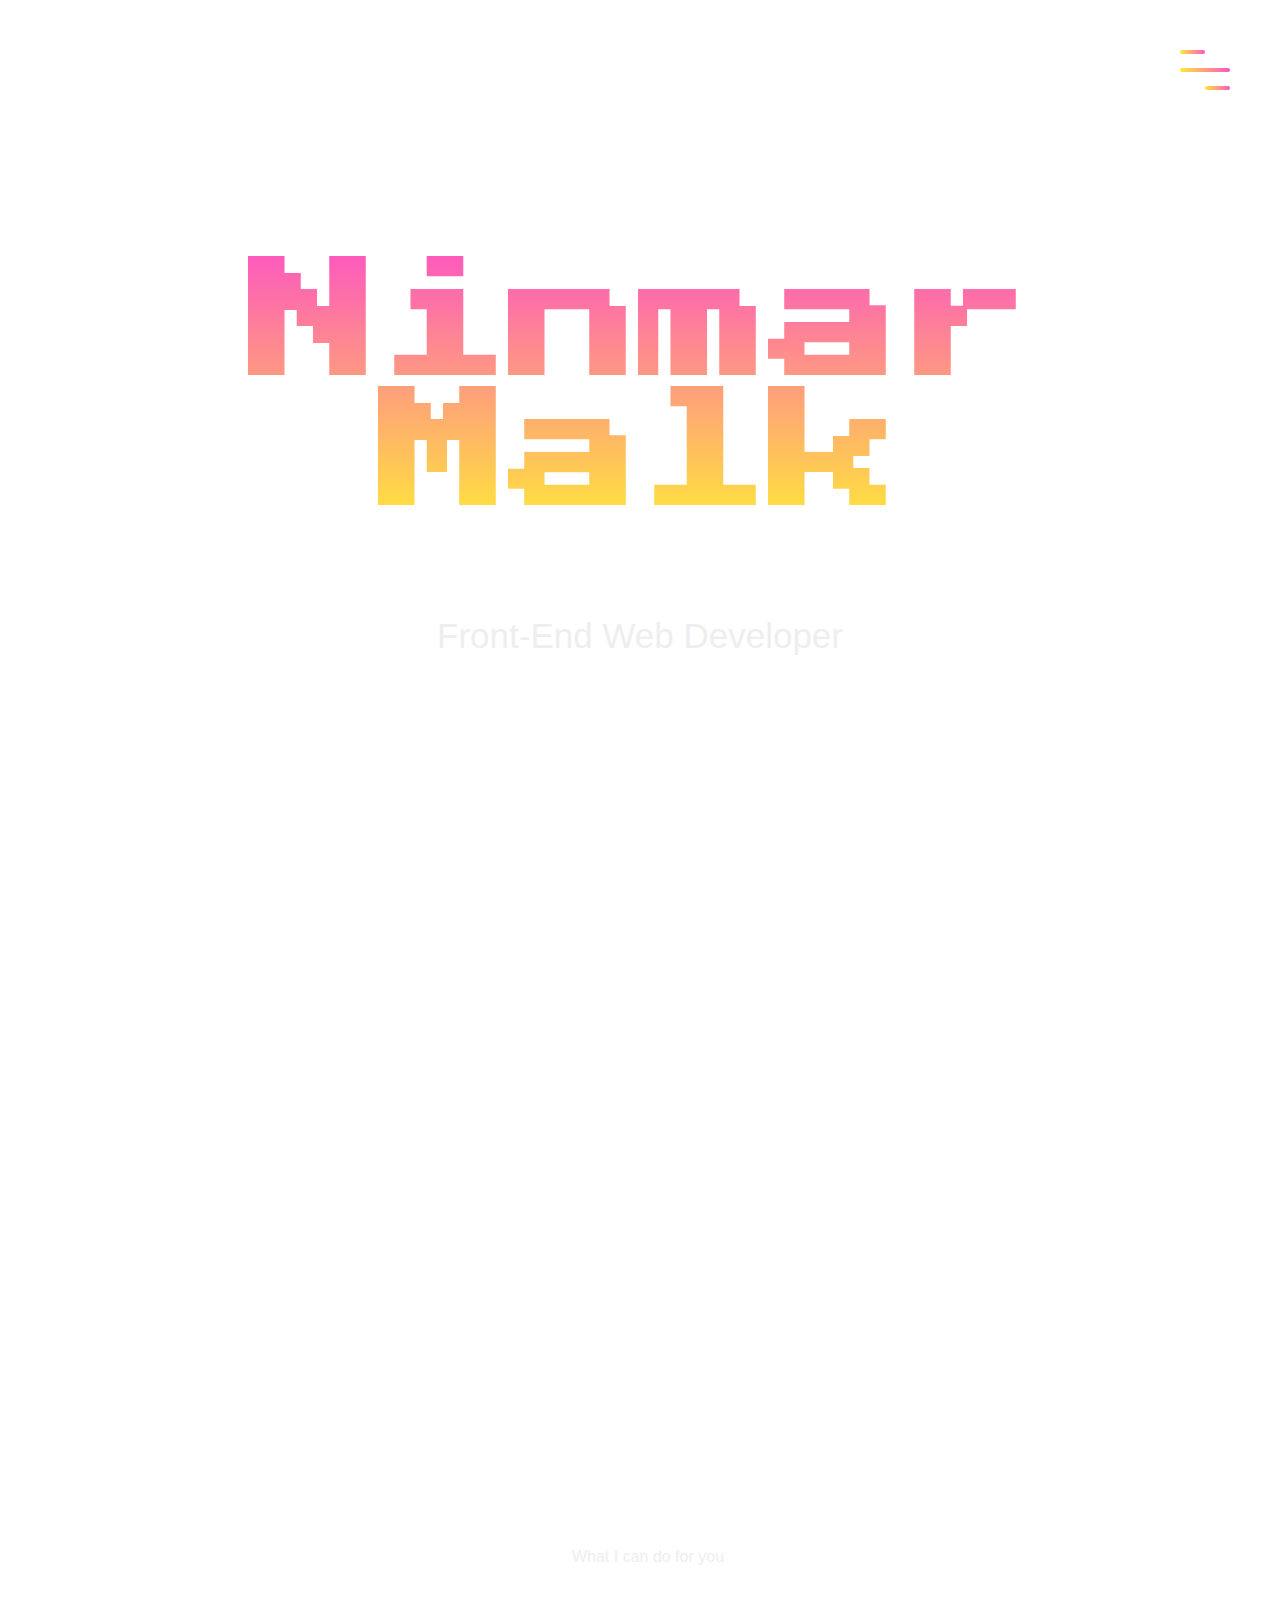
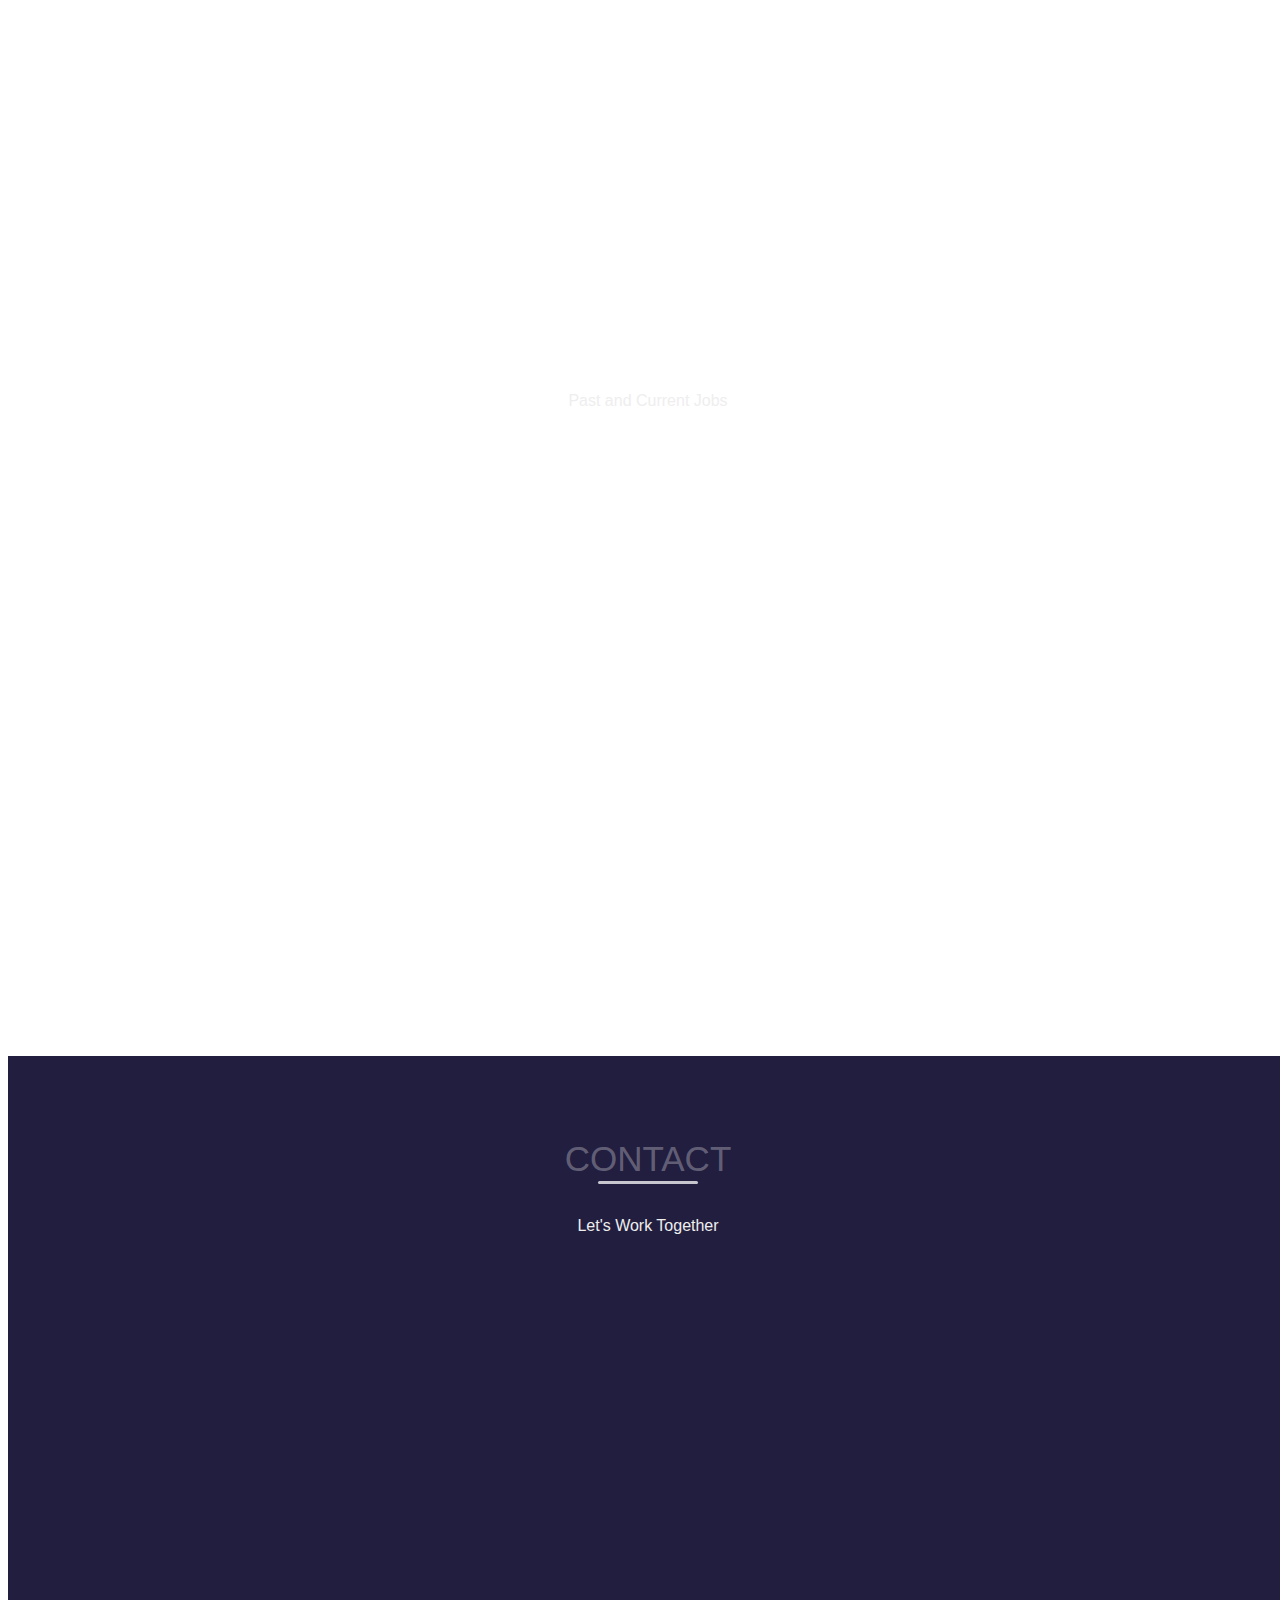
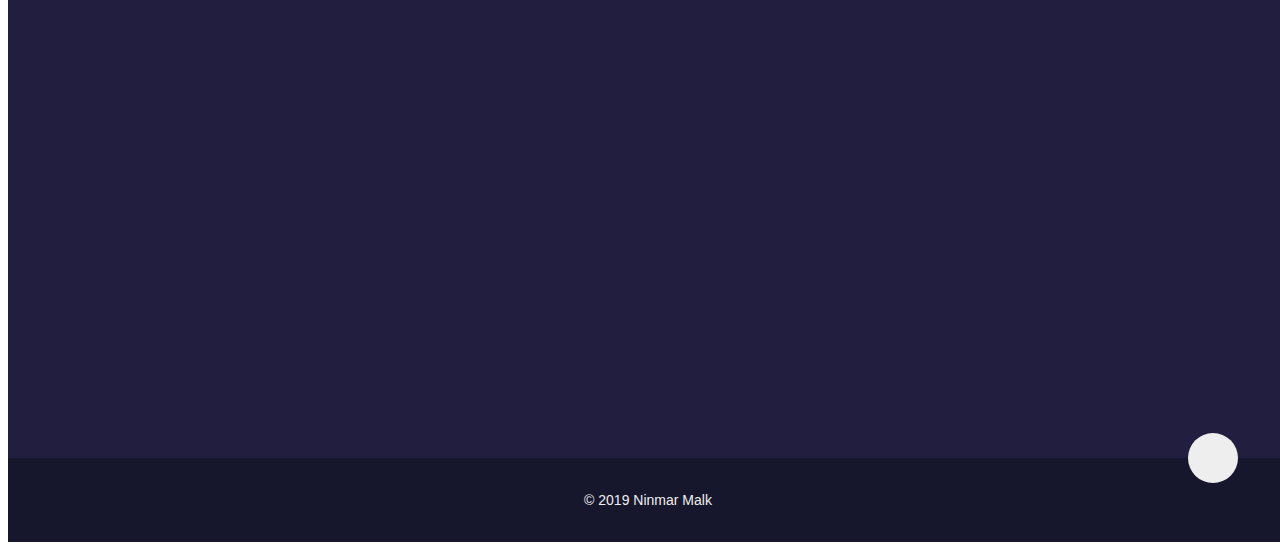
==== commit af2202a3: "updates" ====
--- a/index.html
+++ b/index.html
@@ -134,24 +134,24 @@
             </div>
             <div class="portfolio-item">
                 <div class="portfolio-description has-margin-right" data-aos="fade-right" data-aos-delay="900">
-                    <h6>Development</h6>
+                    <h6>WordPress Design and Implementation</h6>
+                    <h1>The Plastic Shark</h1>
+                    <p>A website I created for my volunteer organization</p>
+                    <a href="https://theplasticshark.org/" class="cta">View Details</a>
+                </div>
+                <div class="portfolio-img" data-aos="fade-left" data-aos-delay="1200">
+                    <img src="images/PlasticShark.png" alt="">
+                </div>
+            </div>
+            <div class="portfolio-item">
+                <div class="portfolio-img has-margin-right" data-aos="fade-right" data-aos-delay="1500">
+                    <img src="Rock Paper Scissors/img/RPS copy.jpg" alt="">
+                </div>
+                <div class="portfolio-description" data-aos="fade-left" data-aos-delay="1800">
+                    <h6>JavaScript</h6>
                     <h1>Rock Paper Scissors</h1>
                     <p>A simple Rock Paper Scissors game that tracks user vs. computer score.</p>
                     <a href="Rock Paper Scissors/index.html" class="cta">View Details</a>
-                </div>
-                <div class="portfolio-img" data-aos="fade-left" data-aos-delay="1200">
-                    <img src="Rock Paper Scissors/img/RPS copy.jpg" alt="">
-                </div>
-            </div>
-            <div class="portfolio-item">
-                <div class="portfolio-img has-margin-right" data-aos="fade-right" data-aos-delay="1500">
-                    <img src="Weather App/Weather.png" alt="">
-                </div>
-                <div class="portfolio-description" data-aos="fade-left" data-aos-delay="1800">
-                    <h6>Development</h6>
-                    <h1>Weather App API</h1>
-                    <p>A weather application that can tell location-specific weather in your area.</p>
-                    <a href="Weather App/index.html" class="cta">View Details</a>
                 </div>
             </div>
         </div>
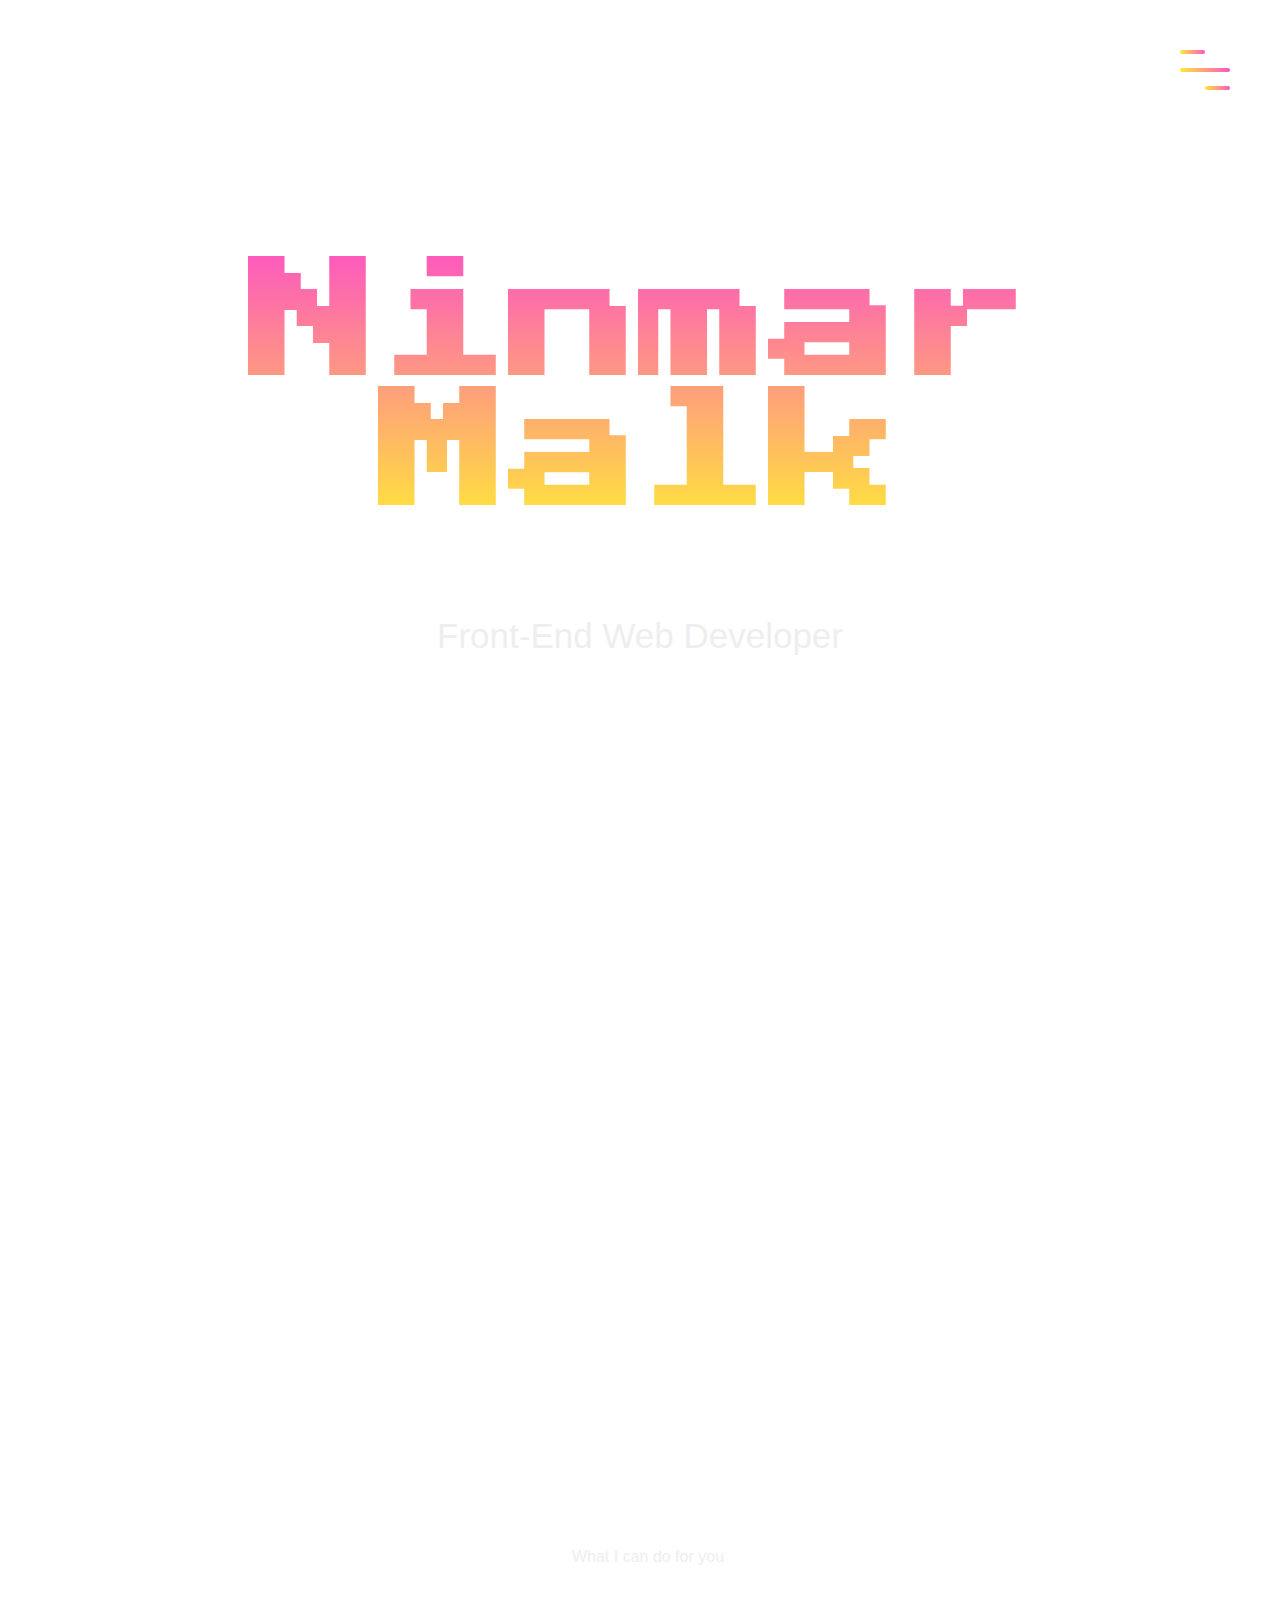
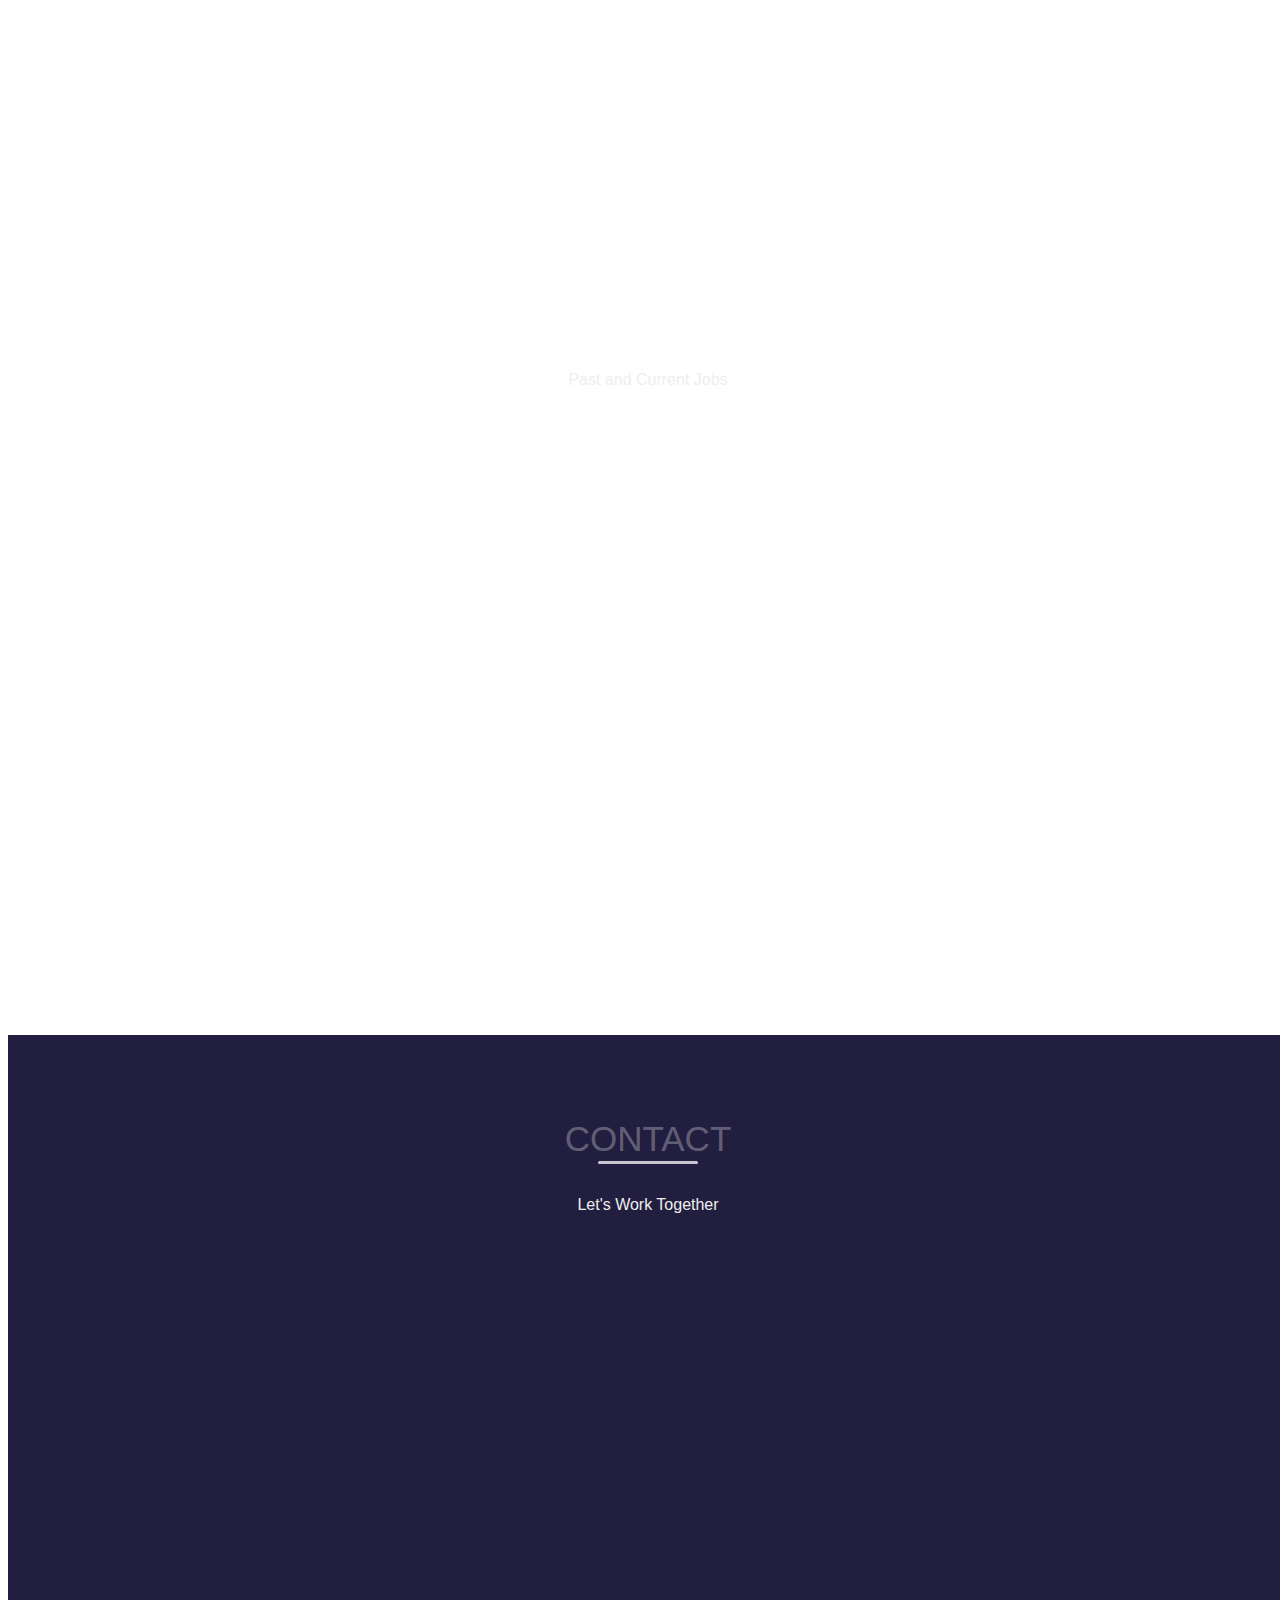
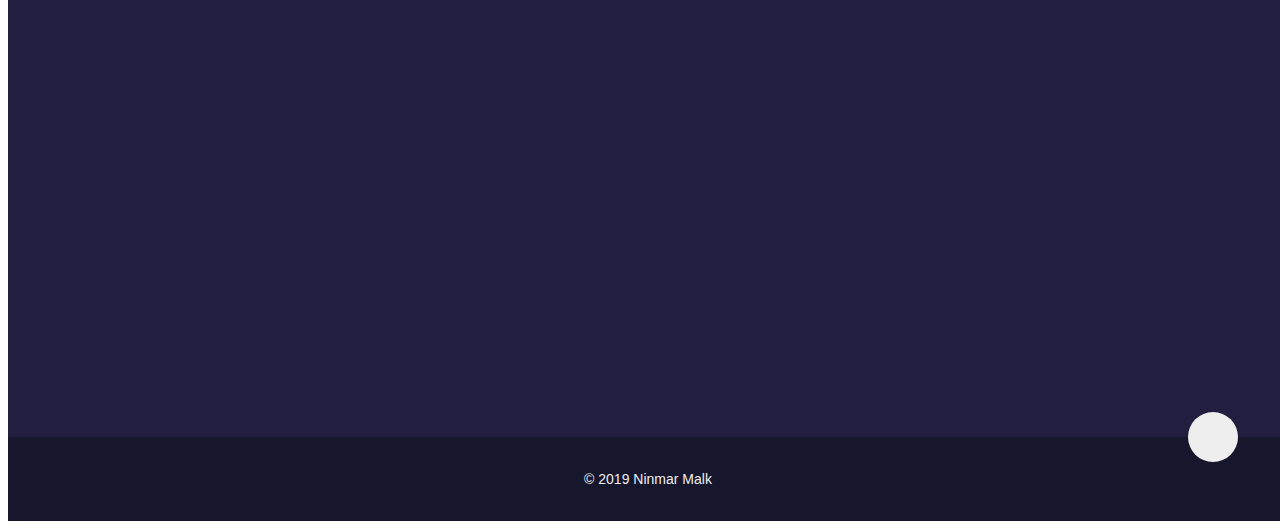
==== commit 8b068719: "portfolio updates" ====
--- a/index.html
+++ b/index.html
@@ -1,13 +1,16 @@
 <!DOCTYPE html>
 <html lang="en">
+
 <head>
     <meta charset="UTF-8">
     <meta name="viewport" content="width=device-width, initial-scale=1">
     <title>Ninmar Malk</title>
     <link href="https://unpkg.com/aos@2.3.1/dist/aos.css" rel="stylesheet">
-    <link rel="stylesheet" href="https://use.fontawesome.com/releases/v5.7.2/css/all.css" integrity="sha384-fnmOCqbTlWIlj8LyTjo7mOUStjsKC4pOpQbqyi7RrhN7udi9RwhKkMHpvLbHG9Sr" crossorigin="anonymous">
+    <link rel="stylesheet" href="https://use.fontawesome.com/releases/v5.7.2/css/all.css"
+        integrity="sha384-fnmOCqbTlWIlj8LyTjo7mOUStjsKC4pOpQbqyi7RrhN7udi9RwhKkMHpvLbHG9Sr" crossorigin="anonymous">
     <link rel="stylesheet" href="main.css">
 </head>
+
 <body>
     <header>
         <div class="menu-toggler">
@@ -49,35 +52,37 @@
                 <img src="images/profile1.jpeg" alt="">
             </div>
             <div class="profile-img" data-aos="fade-left" data-aos-delay="600">
-                <div class="about-details" >
-                <div class="about-heading">
-                    <h1>About</h1>
-                    <h6>Myself</h6>
-                </div>
-                <p>
-                    I'm a Self-Taught Front-End Web Developer and I'm available for hire. I left my career in Higher Education in January of 2019 and took a gamble on myself. I wanted to go all in on breaking into tech. It's been one hell of a ride!
-                </p>
-                <div class="social-media">
-                    <ul class="nav-list">
-                        <li>
-                            <a href="https://github.com/ninmarmalk" target="_blank" class="icon-link">
-                                <i class="fab fa-github"></i>
-                            </a>
-                        </li>
-                        <li>
-                            <a href="https://www.linkedin.com/in/ninmarmalk/" target="_blank" class="icon-link">
-                                <i class="fab fa-linkedin"></i>
-                            </a>
-                        </li>
-                        <li>
-                            <a href="Ninmar-resume.pdf" target="_blank" class="icon-link">
-                                <i class="far fa-file"></i>
-                            </a>
-                        </li>
-                    </ul>
-                </div>
-            </div>
-        </div>
+                <div class="about-details">
+                    <div class="about-heading">
+                        <h1>About</h1>
+                        <h6>Myself</h6>
+                    </div>
+                    <p>
+                        I'm a Self-Taught Front-End Web Developer and I'm available for hire. I left my career in Higher
+                        Education in January of 2019 and took a gamble on myself. I wanted to go all in on breaking into
+                        tech. It's been one hell of a ride!
+                    </p>
+                    <div class="social-media">
+                        <ul class="nav-list">
+                            <li>
+                                <a href="https://github.com/ninmarmalk" target="_blank" class="icon-link">
+                                    <i class="fab fa-github"></i>
+                                </a>
+                            </li>
+                            <li>
+                                <a href="https://www.linkedin.com/in/ninmarmalk/" target="_blank" class="icon-link">
+                                    <i class="fab fa-linkedin"></i>
+                                </a>
+                            </li>
+                            <li>
+                                <a href="Ninmar-resume.pdf" target="_blank" class="icon-link">
+                                    <i class="far fa-file"></i>
+                                </a>
+                            </li>
+                        </ul>
+                    </div>
+                </div>
+            </div>
     </section>
 
     <section class="services" id="services">
@@ -94,24 +99,28 @@
                         <i class="fas fa-layer-group"></i>
                     </div>
                     <h1>Web Design</h1>
-                    <p>I stay up to date on modern design trends and continue to learn about web design and development. I'm passionate about collaborting, creating, and learning. I am currently learning about animations.</p>
+                    <p>I stay up to date on modern design trends and continue to learn about web design and development.
+                        I'm passionate about collaborting, creating, and learning. I am currently learning about
+                        animations.</p>
                 </div>
                 <div class="skill" data-aos="fade-in" data-aos-delay="600">
                     <div class="icon-container">
                         <i class="fas fa-code"></i>
                     </div>
                     <h1>Web Development</h1>
-                    <p>With it's explosion in populariy which doesn't appear to be going anywhere anytime soon, my current area of focus is solely on mastering JavaScript. No frameworks.</p>
+                    <p>With it's explosion in populariy which doesn't appear to be going anywhere anytime soon, my
+                        current area of focus is solely on mastering JavaScript. No frameworks.</p>
                 </div>
                 <div class="skill" data-aos="fade-in" data-aos-delay="900">
                     <div class="icon-container">
                         <i class="fas fa-chart-bar"></i>
                     </div>
                     <h1>Technologies</h1>
-                    <p>I have experience with Git and GitHub, design software Sketch, Photoshop, and Illustrator, and Adobe XD. I have experience implementing third-party JSON APIs in my projects as well.</p>
-                </div>
-            </div>
-            
+                    <p>I have experience with Git and GitHub, design software Sketch, Photoshop, and Illustrator, and
+                        Adobe XD. I have experience implementing third-party JSON APIs in my projects as well.</p>
+                </div>
+            </div>
+
         </div>
     </section>
 
@@ -128,19 +137,20 @@
                 <div class="portfolio-description" data-aos="fade-left" data-aos-delay="600">
                     <h6>Web Design</h6>
                     <h1>E-Commerce Pet Store</h1>
-                    <p>This is an "in progress" project I started recently. It is a concept website written in plain CSS and JavaScript.</p>
+                    <p>This is an "in progress" project I started recently. It is a concept website written in plain CSS
+                        and JavaScript.</p>
                     <a href="remakes/PetsLife Plus/index.html" class="cta">View Details</a>
                 </div>
             </div>
             <div class="portfolio-item">
                 <div class="portfolio-description has-margin-right" data-aos="fade-right" data-aos-delay="900">
                     <h6>WordPress Design and Implementation</h6>
-                    <h1>The Plastic Shark</h1>
-                    <p>A website I created for my volunteer organization</p>
-                    <a href="https://theplasticshark.org/" class="cta">View Details</a>
+                    <h1>Tacabron</h1>
+                    <p>A menu page for a restaurant client that I created the assets for.</p>
+                    <a href="https://eattacabron.com/food/" class="cta">View Details</a>
                 </div>
                 <div class="portfolio-img" data-aos="fade-left" data-aos-delay="1200">
-                    <img src="images/PlasticShark.png" alt="">
+                    <img src="images/menu.png" alt="">
                 </div>
             </div>
             <div class="portfolio-item">
@@ -167,15 +177,21 @@
                 <ul>
                     <li class="date" data-date="2019 - Present">
                         <h1>Boxless Media</h1>
-                        <p>I am currently a web design intern for a digital marketing agency in Chicago. My responsibilities include designing layouts and interactions for a broad range of clients, developing and implementing those layouts, and dabbling in a bit of graphic design along the way as well. Our agency works with both custom-built sites as well as sites built in WordPress.</p>
+                        <p>I am currently a web design intern for a digital marketing agency in Chicago. My
+                            responsibilities include designing layouts and interactions for a broad range of clients,
+                            developing and implementing those layouts, and dabbling in a bit of graphic design along the
+                            way as well. Our agency works with both custom-built sites as well as sites built in
+                            WordPress.</p>
                     </li>
                     <li class="date" data-date="2017 - 2019">
                         <h1>Keypath Education</h1>
-                        <p>I worked at KeyPath Education as an admissions counselor for 2 years, helping nursing students enroll in school.</p>
+                        <p>I worked at KeyPath Education as an admissions counselor for 2 years, helping nursing
+                            students enroll in school.</p>
                     </li>
                     <li class="date" data-date="2015 - 2017">
                         <h1>Chamberlain College of Nursing</h1>
-                        <p>I worked at Chamberlain College of Nursing for 2 years doing the same thing I did at KeyPath.</p>
+                        <p>I worked at Chamberlain College of Nursing for 2 years doing the same thing I did at KeyPath.
+                        </p>
                     </li>
                 </ul>
             </div>
@@ -220,4 +236,5 @@
     <script src="https://unpkg.com/aos@2.3.1/dist/aos.js"></script>
     <script src="JS/main.js"></script>
 </body>
+
 </html>